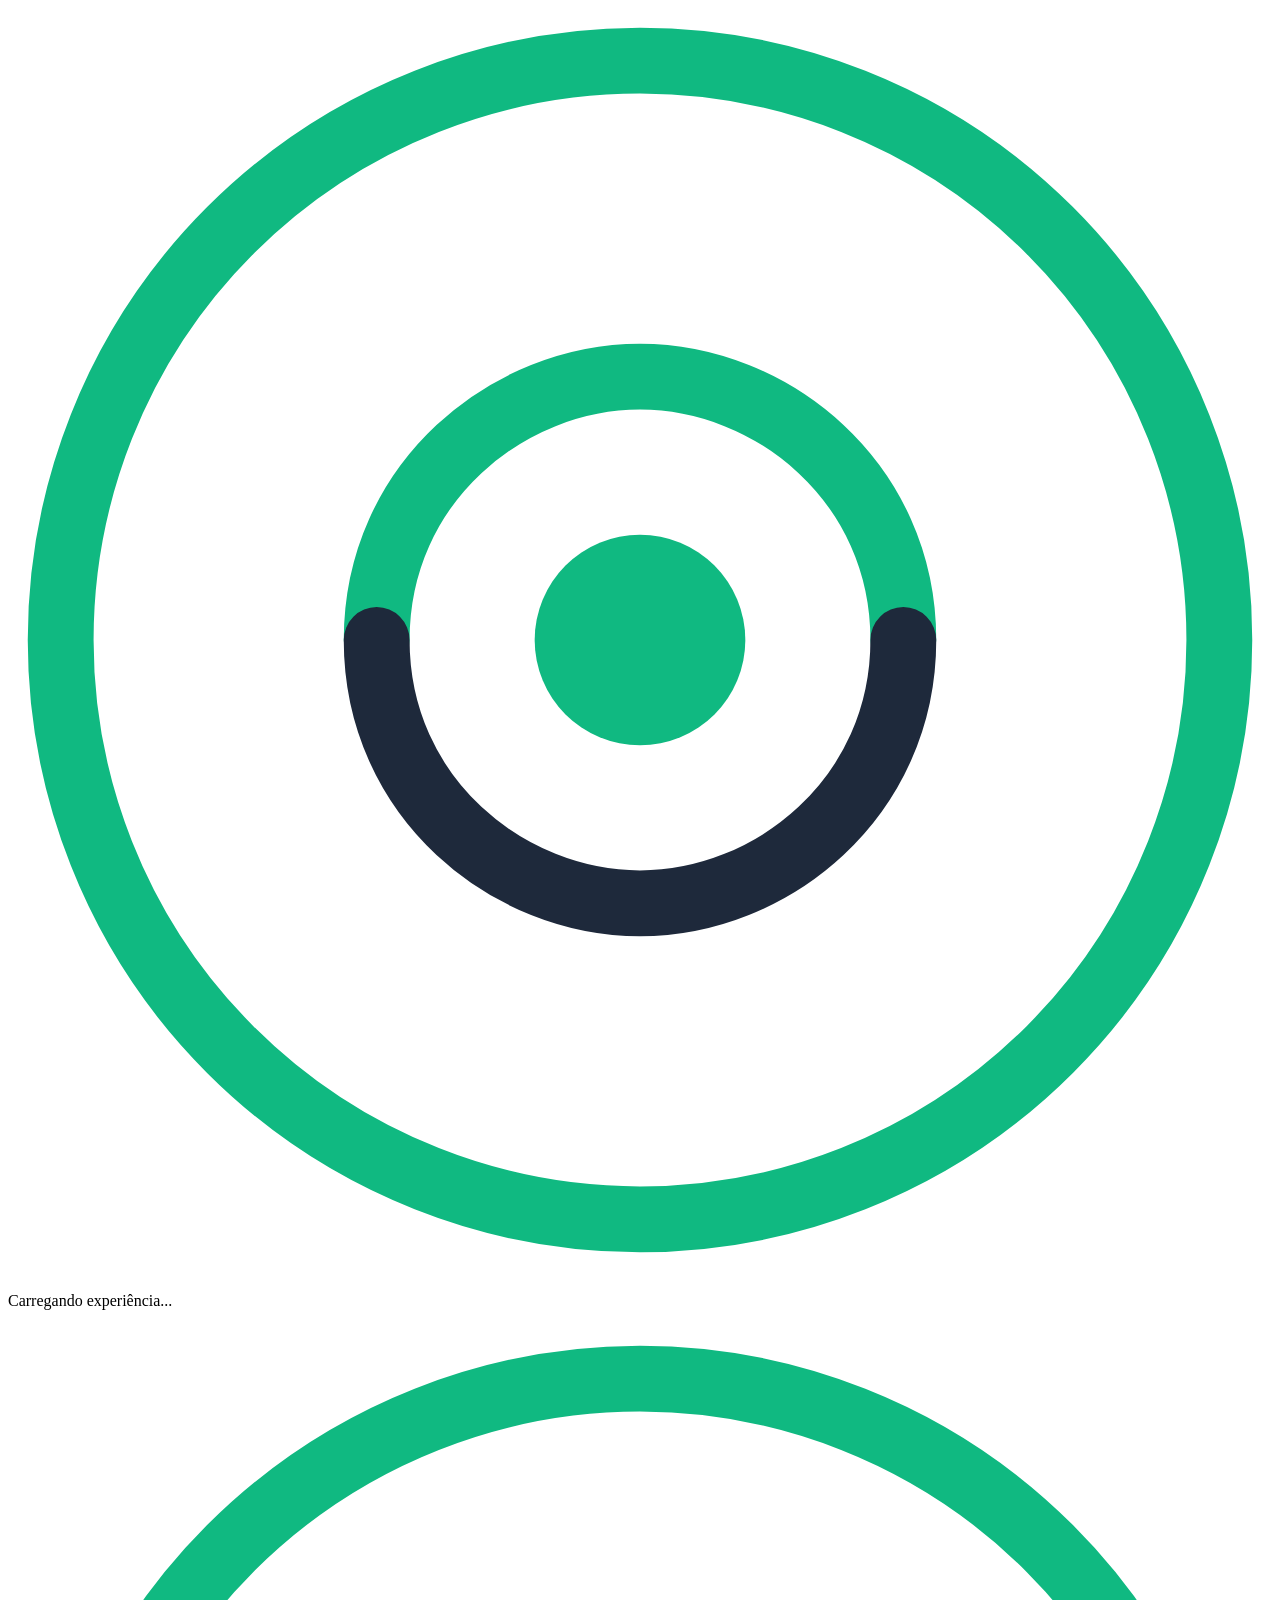
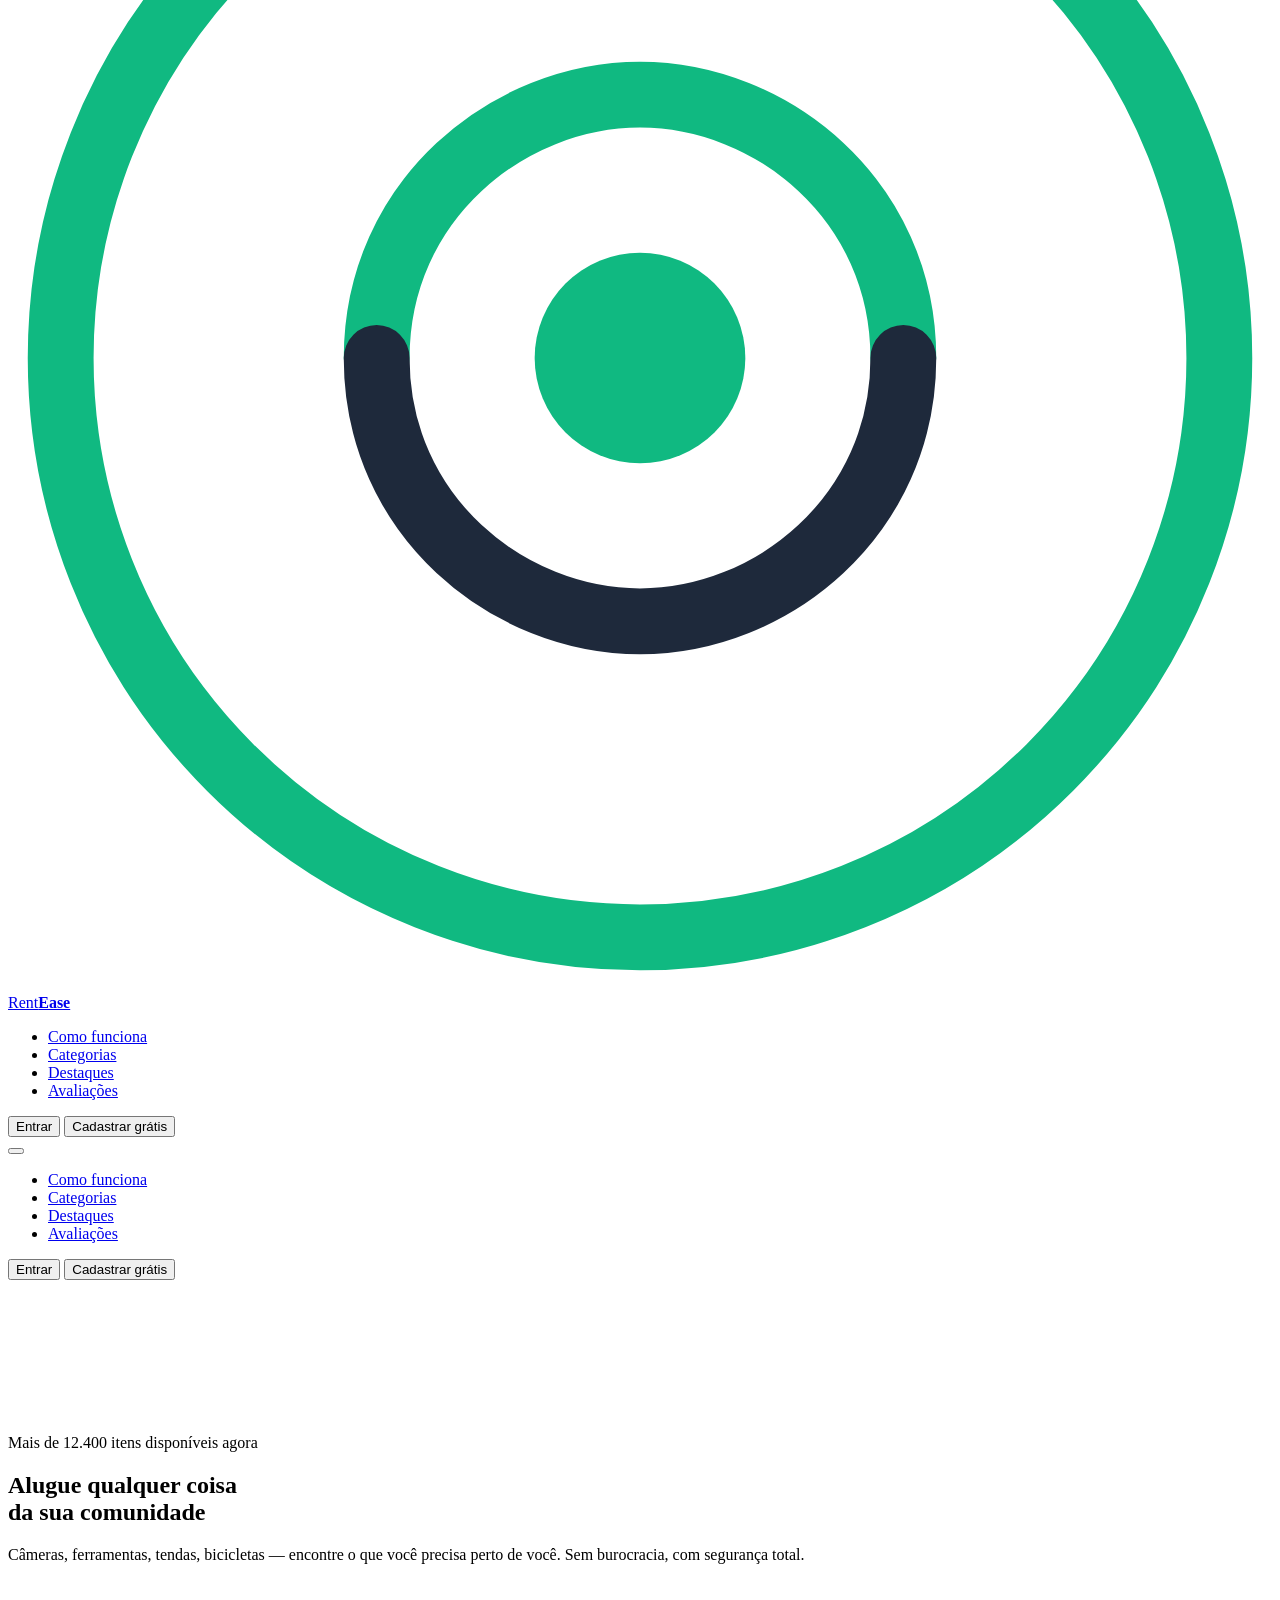
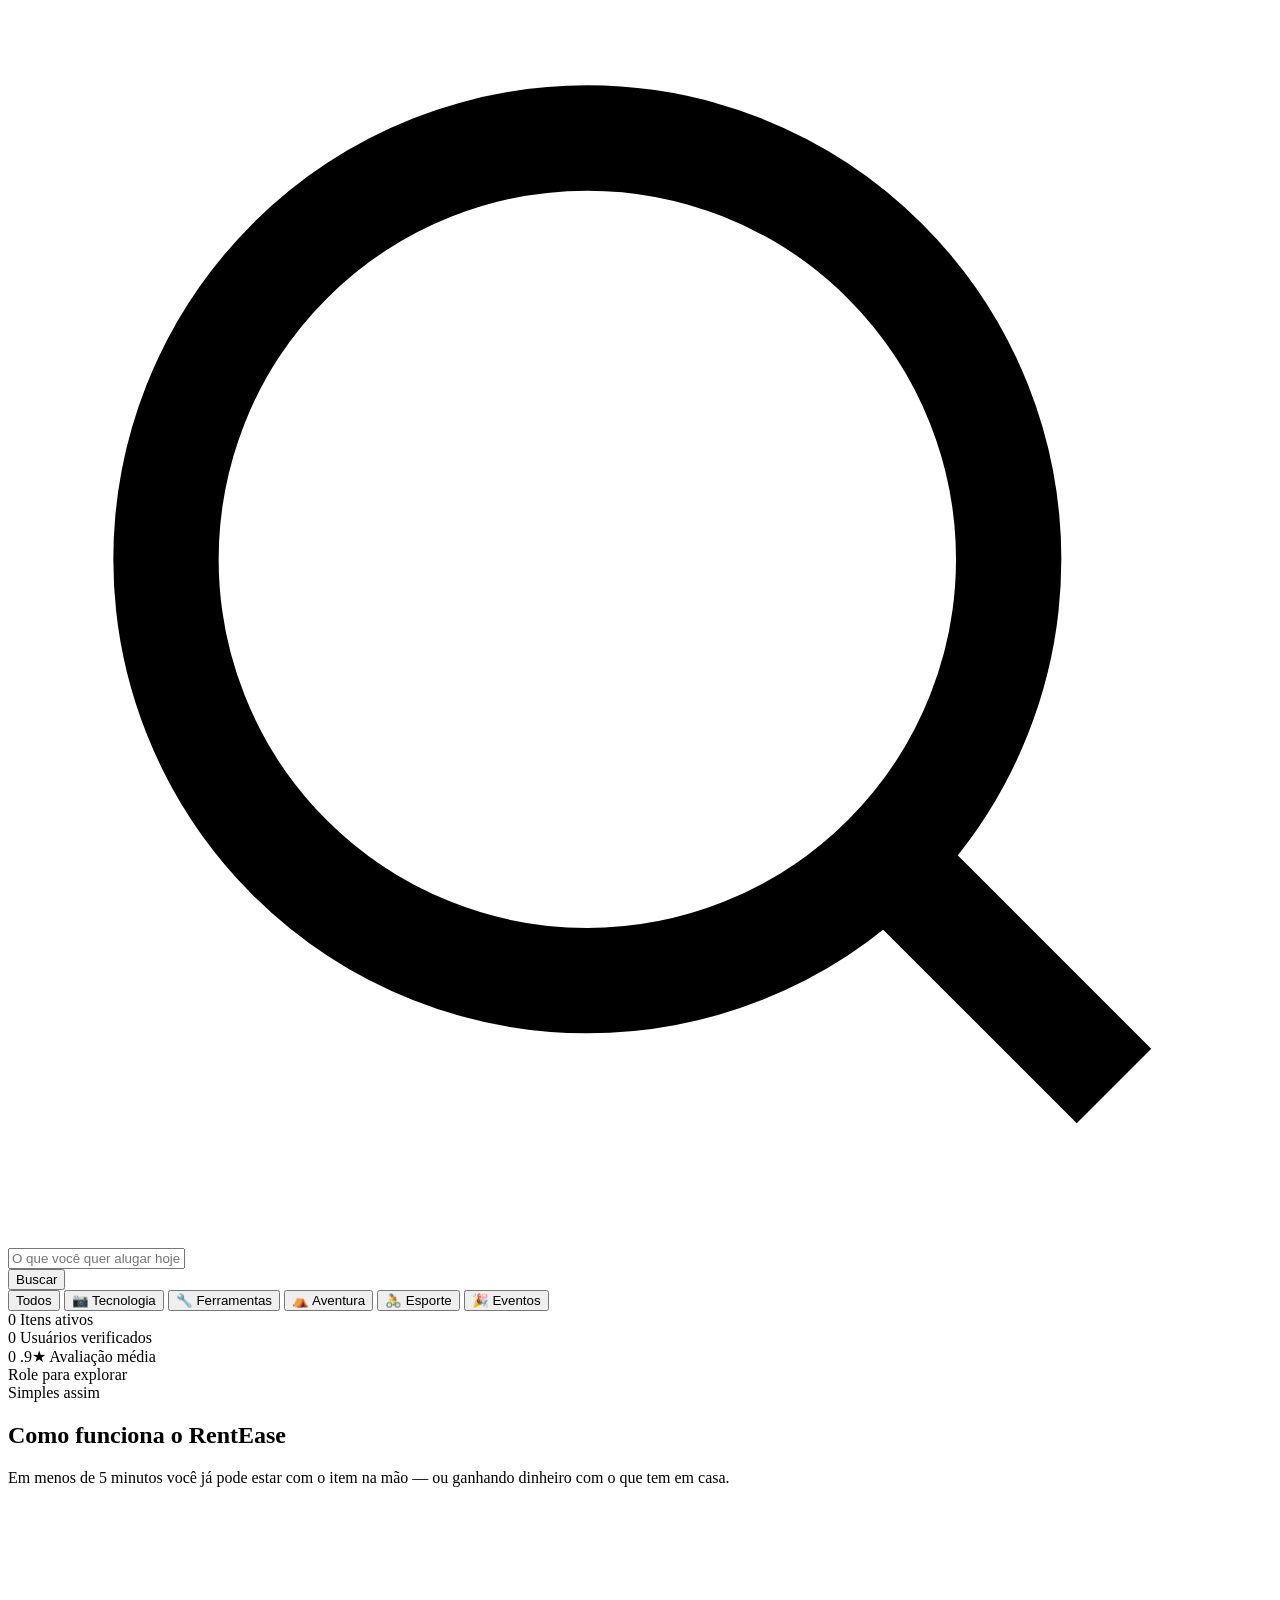
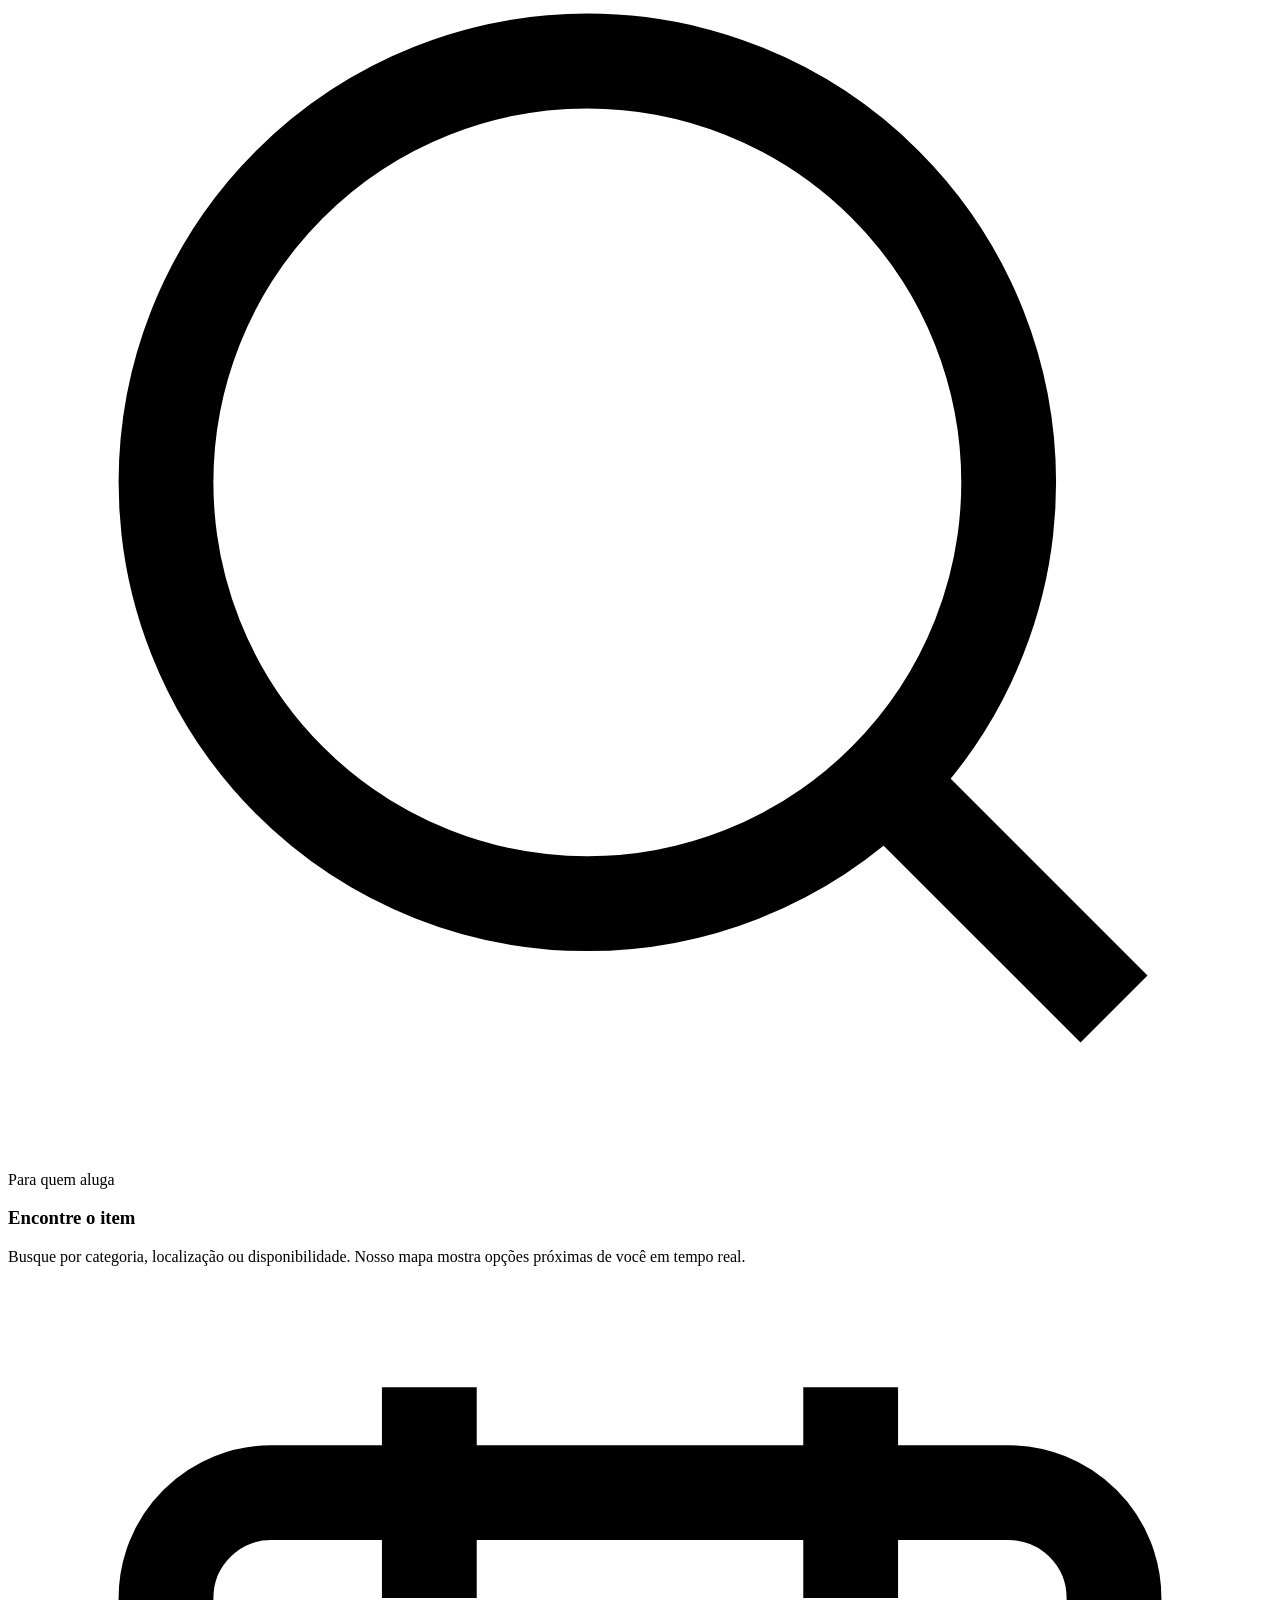
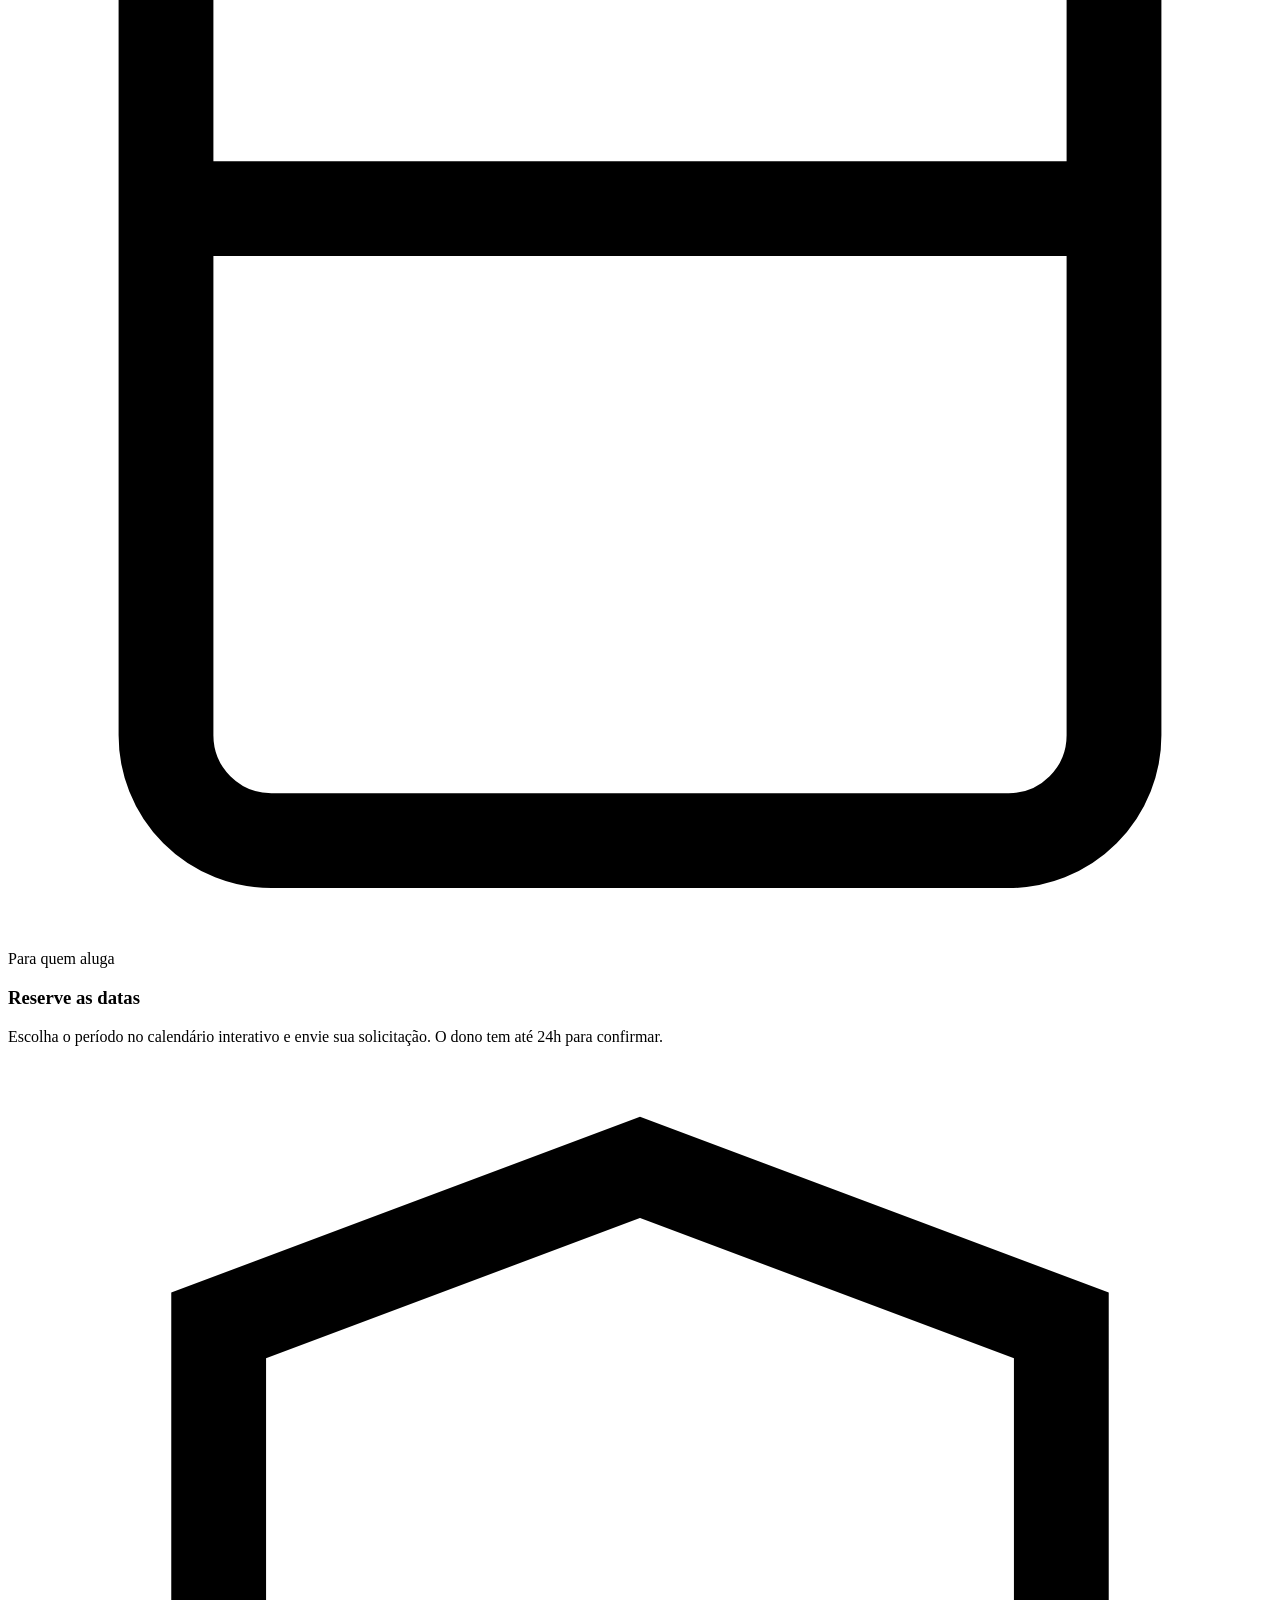
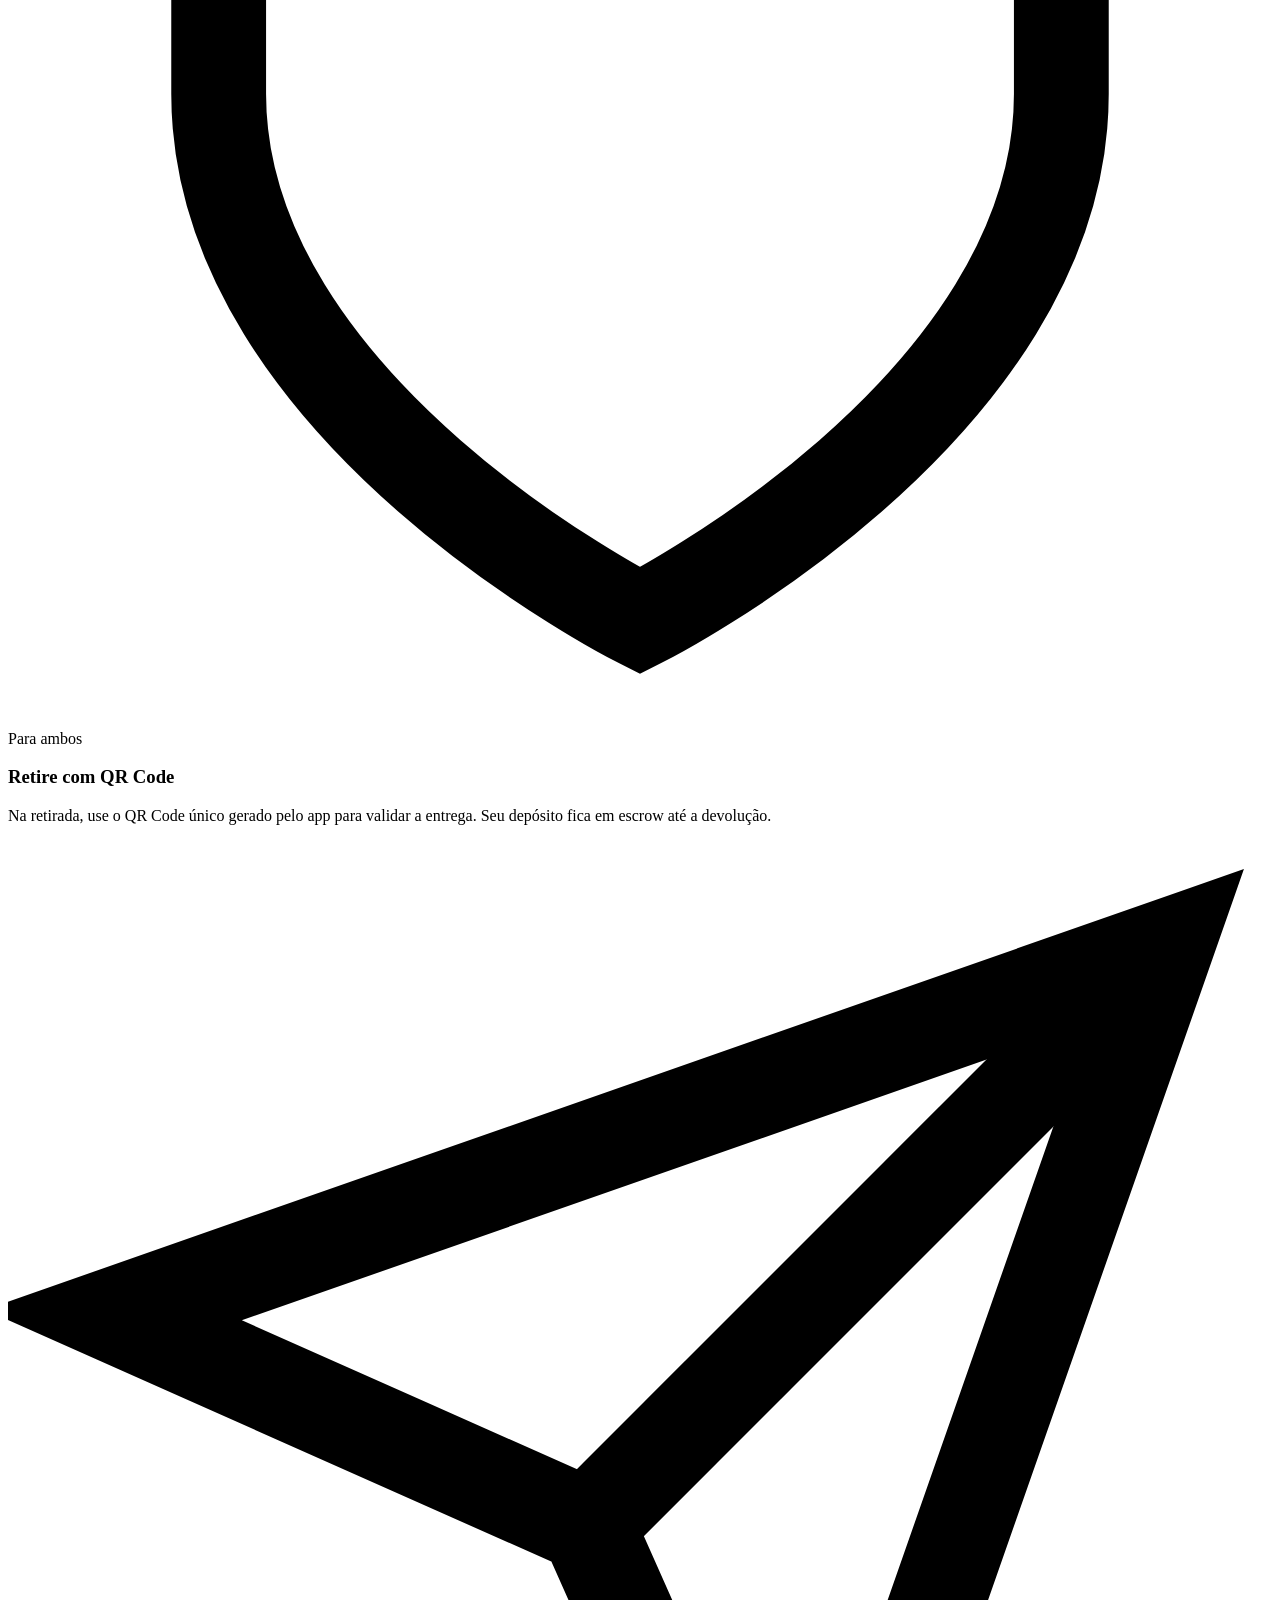
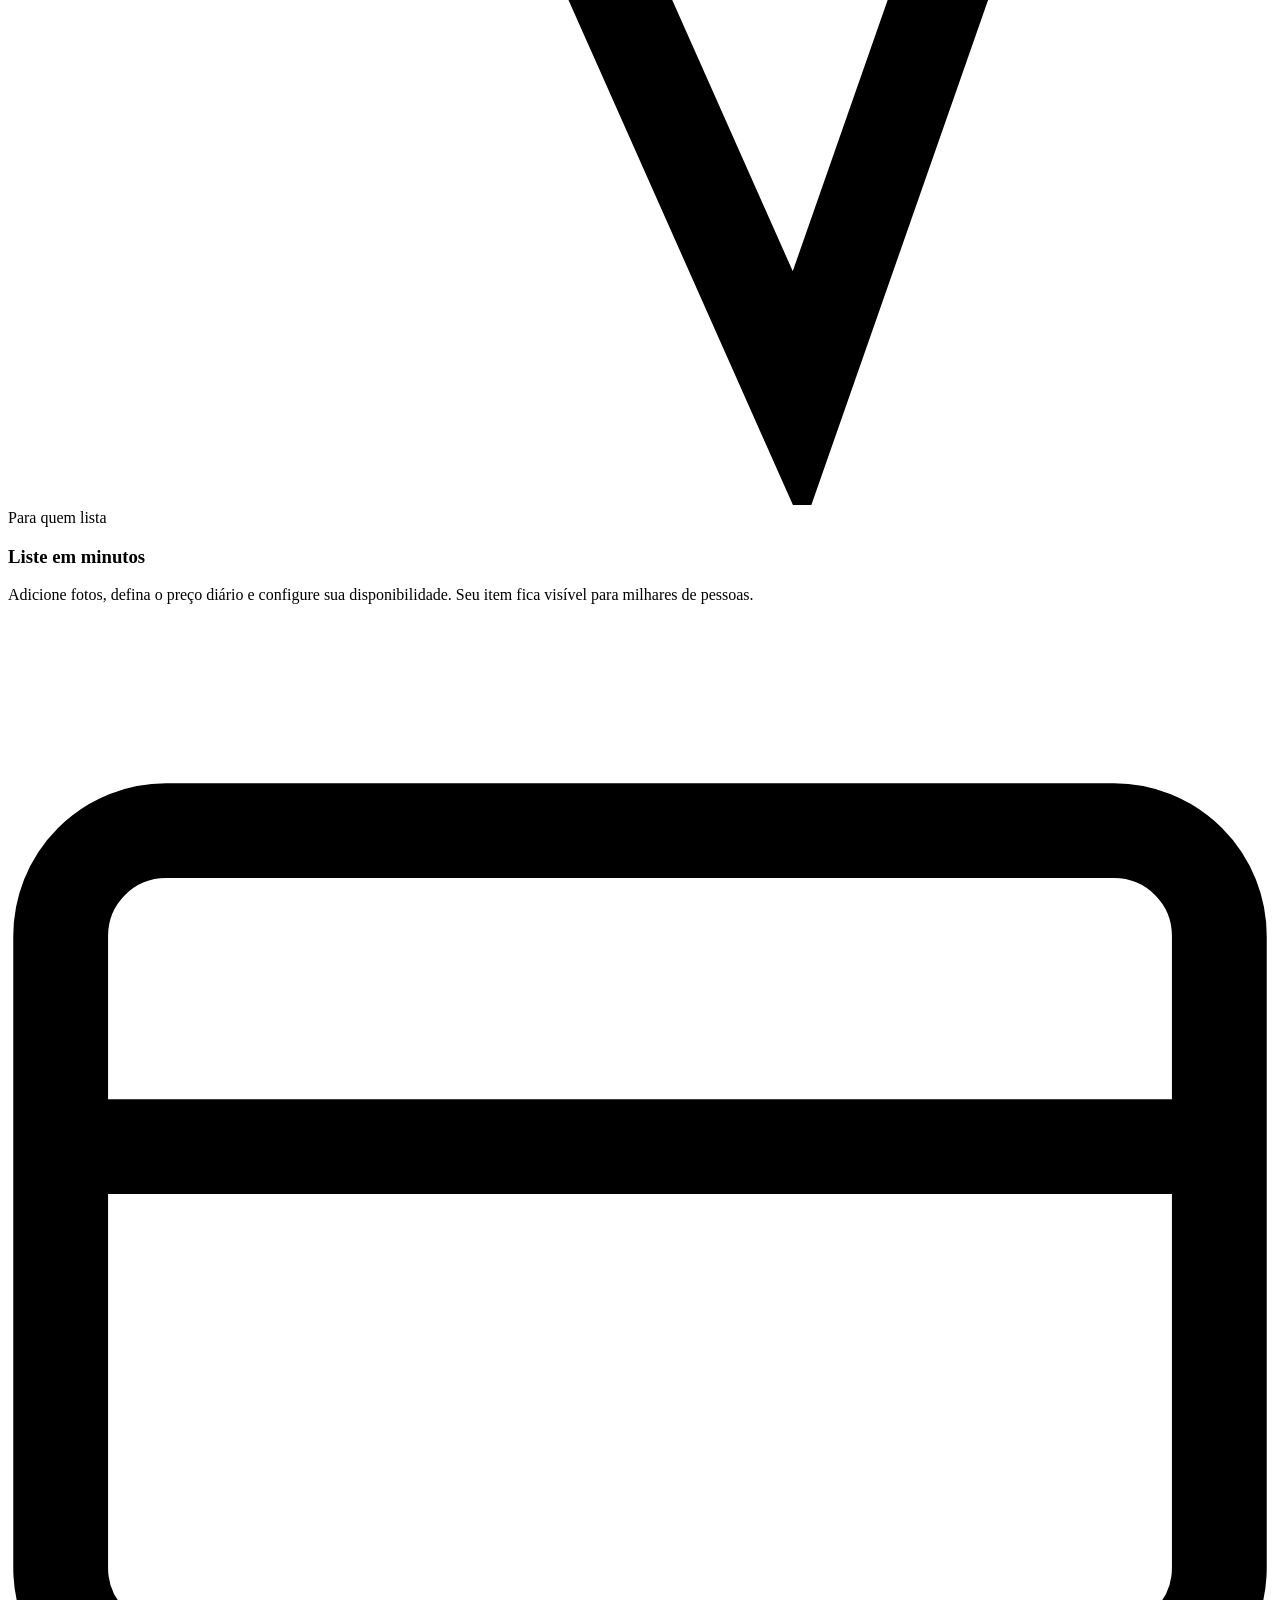
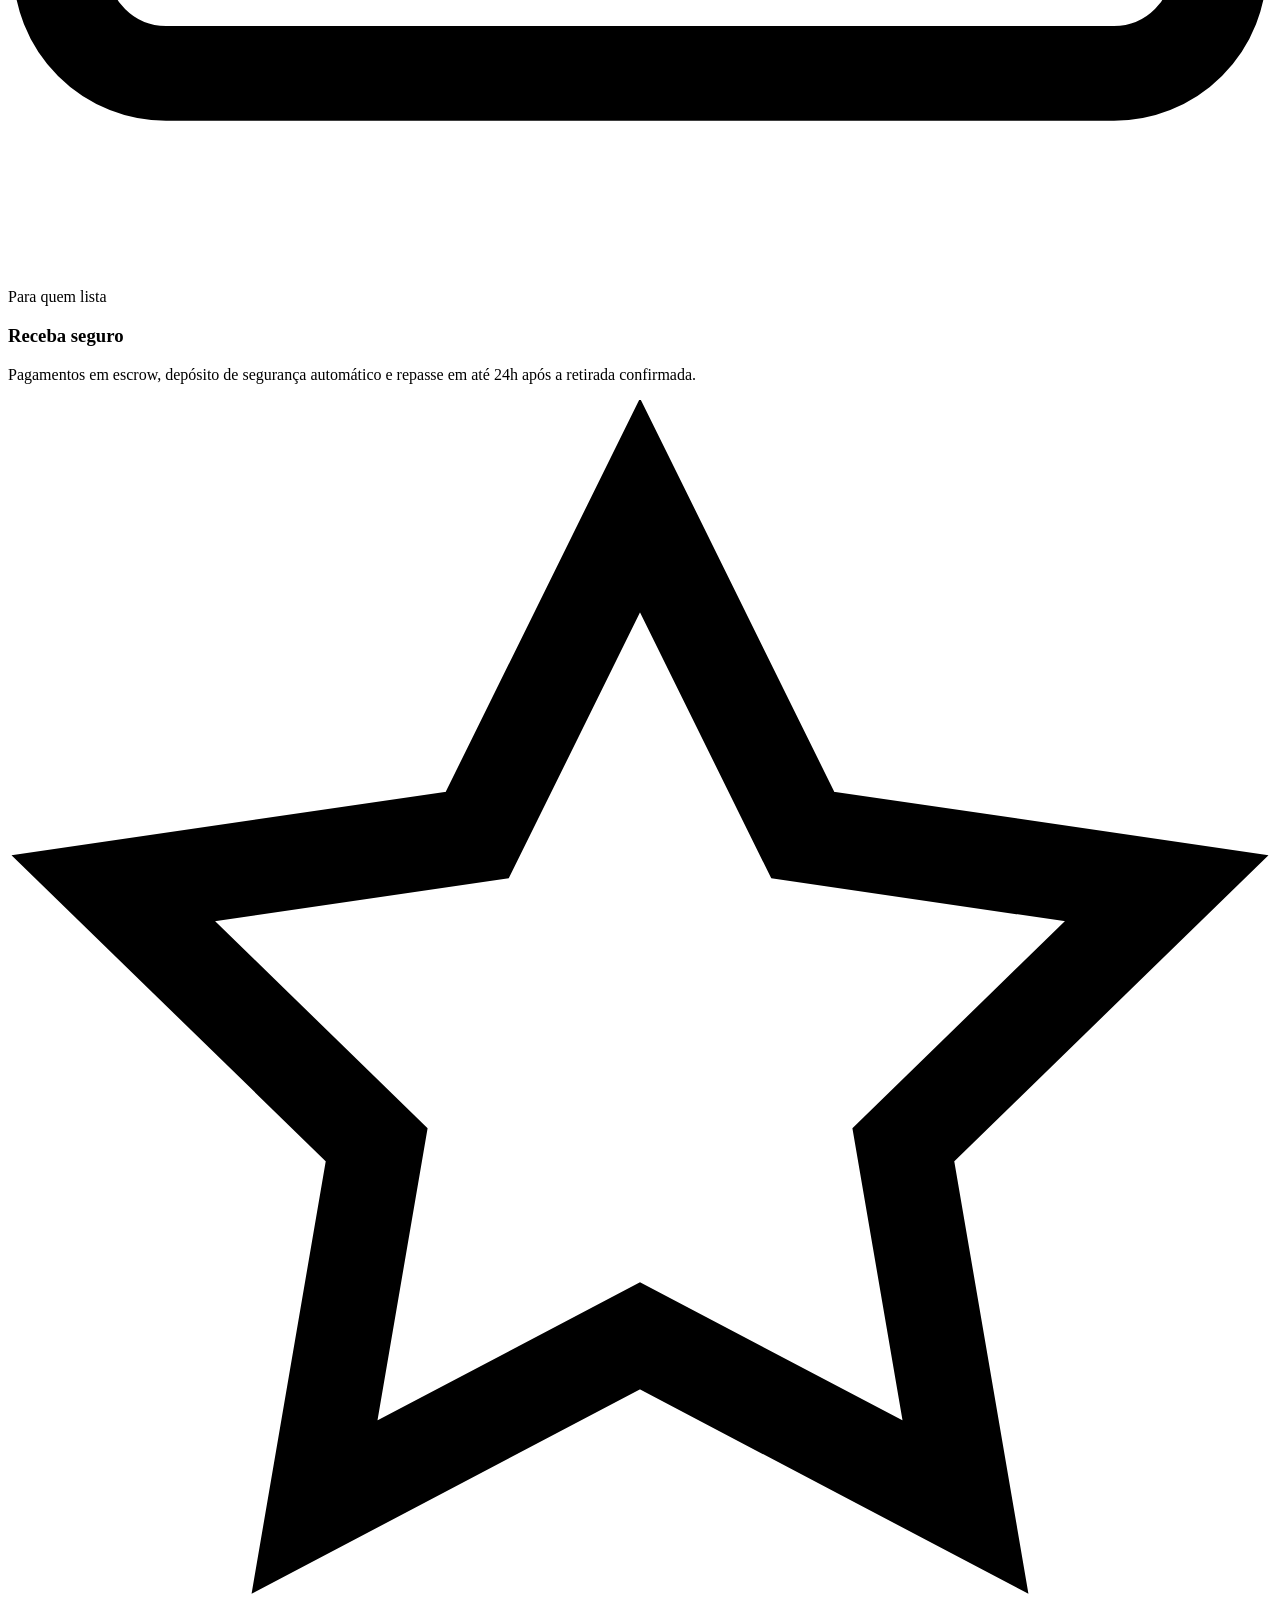
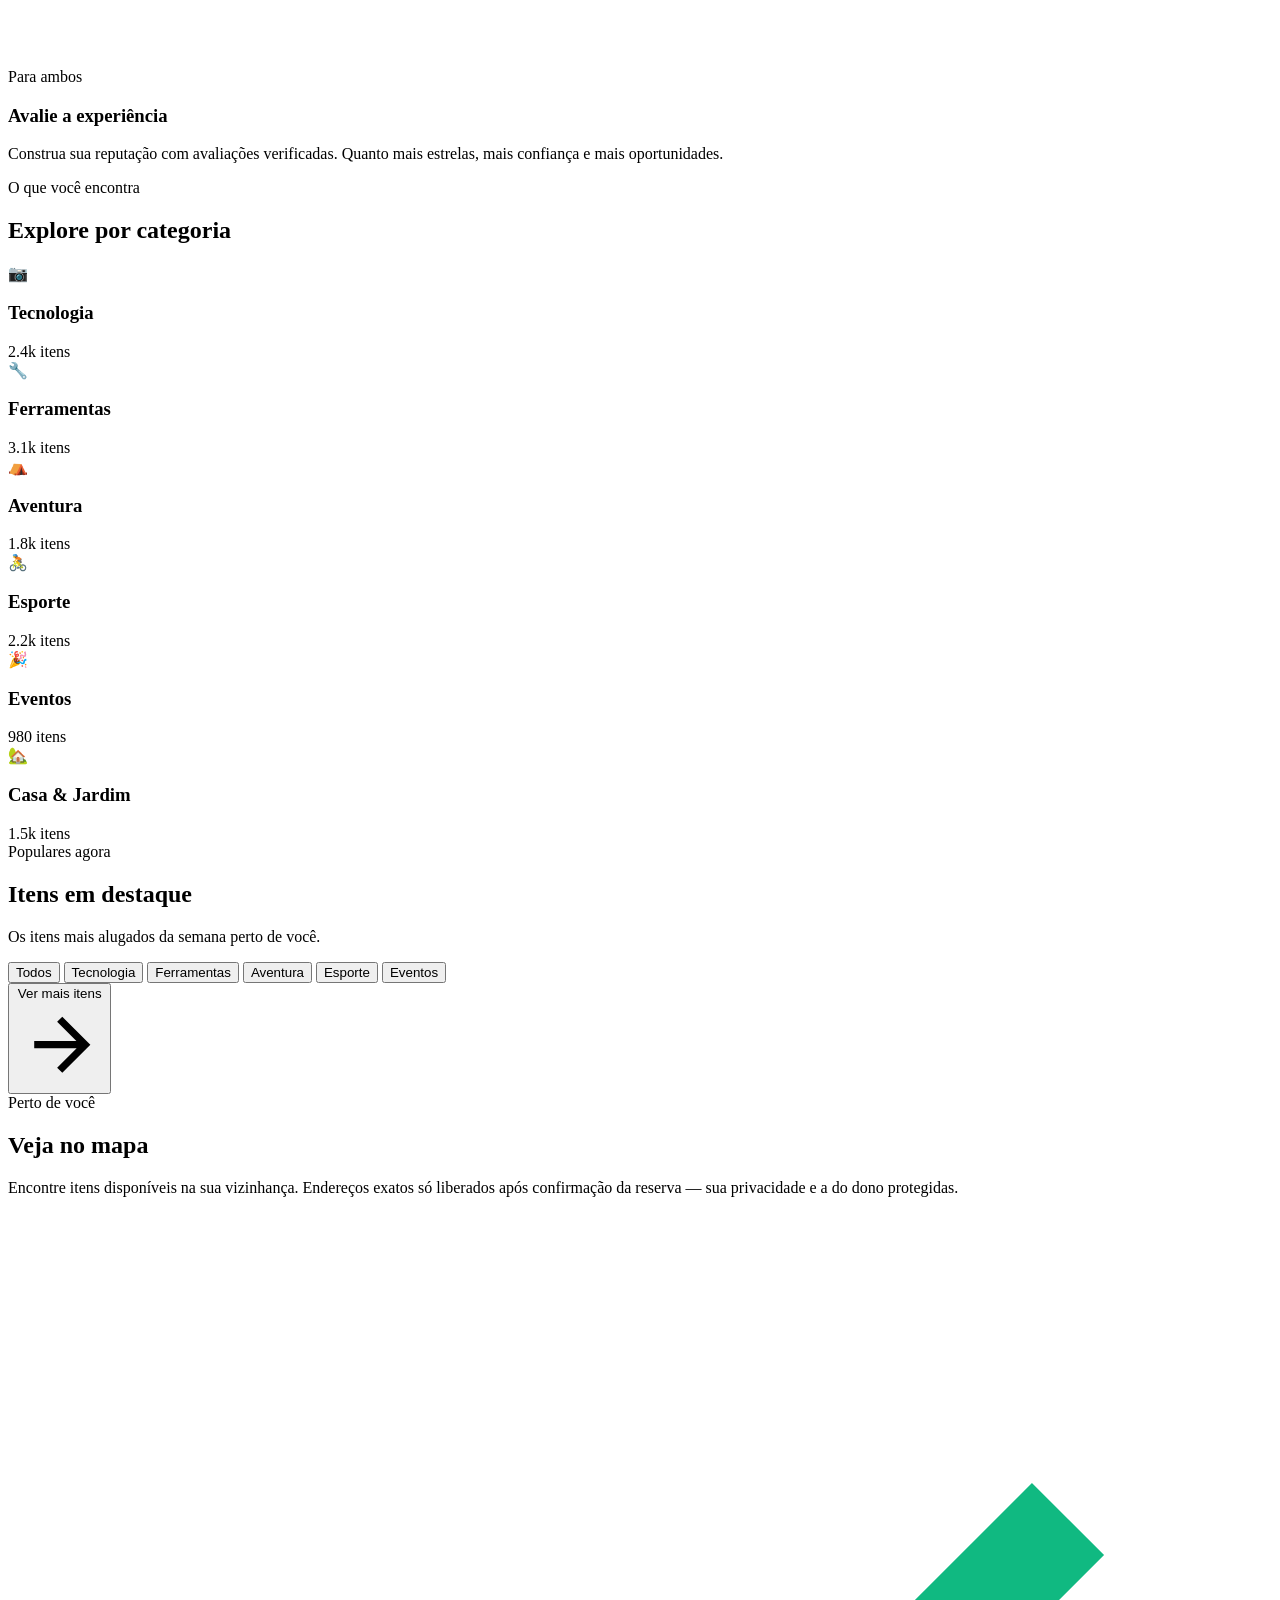
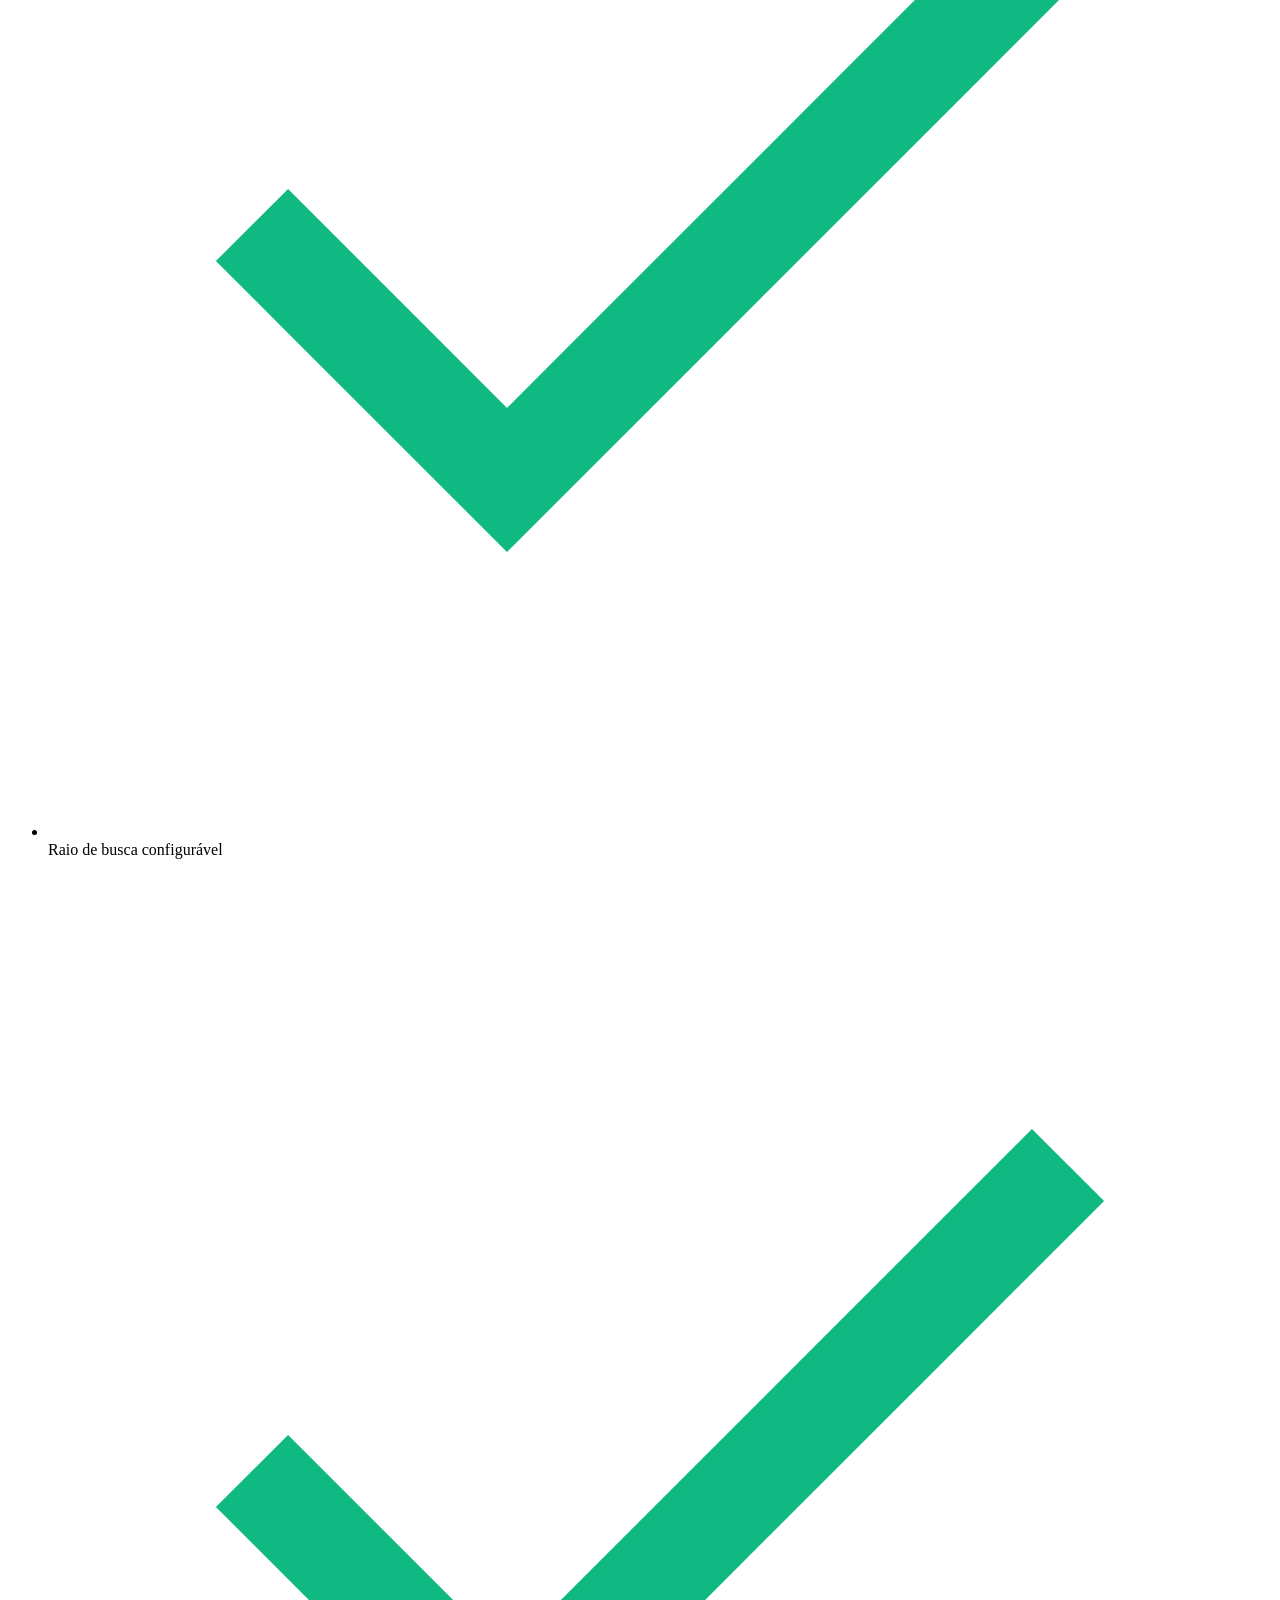
==== RentEase/index.html @ da110880 "Adição do projeto RentEase" ====
<!DOCTYPE html>
<html lang="pt-BR">
<head>
  <meta charset="UTF-8" />
  <meta name="viewport" content="width=device-width, initial-scale=1.0" />
  <title>RentEase — Alugue qualquer coisa, de qualquer pessoa</title>
  <meta name="description" content="A plataforma peer-to-peer para alugar e compartilhar itens da sua comunidade com segurança e confiança." />
  <link rel="preconnect" href="https://fonts.googleapis.com" />
  <link rel="preconnect" href="https://fonts.gstatic.com" crossorigin />
  <link href="https://fonts.googleapis.com/css2?family=Syne:wght@400;500;600;700;800&family=Inter:wght@300;400;500;600&display=swap" rel="stylesheet" />
  <link rel="stylesheet" href="css/style.css" />
</head>
<body>

  <!-- LOADER -->
  <div id="loader">
    <div class="loader-inner">
      <svg class="loader-logo" viewBox="0 0 48 48" fill="none" xmlns="http://www.w3.org/2000/svg">
        <circle cx="24" cy="24" r="22" stroke="#10B981" stroke-width="2.5"/>
        <path d="M14 24 C14 18 19 14 24 14 C29 14 34 18 34 24" stroke="#10B981" stroke-width="2.5" stroke-linecap="round"/>
        <path d="M34 24 C34 30 29 34 24 34 C19 34 14 30 14 24" stroke="#1E293B" stroke-width="2.5" stroke-linecap="round"/>
        <circle cx="24" cy="24" r="4" fill="#10B981"/>
      </svg>
      <div class="loader-bar"><div class="loader-progress"></div></div>
      <p class="loader-text">Carregando experiência...</p>
    </div>
  </div>

  <!-- NAVBAR -->
  <nav id="navbar">
    <div class="nav-container">
      <a href="#" class="nav-logo">
        <svg viewBox="0 0 48 48" fill="none" xmlns="http://www.w3.org/2000/svg" class="logo-icon">
          <circle cx="24" cy="24" r="22" stroke="#10B981" stroke-width="2.5"/>
          <path d="M14 24 C14 18 19 14 24 14 C29 14 34 18 34 24" stroke="#10B981" stroke-width="2.5" stroke-linecap="round"/>
          <path d="M34 24 C34 30 29 34 24 34 C19 34 14 30 14 24" stroke="#1E293B" stroke-width="2.5" stroke-linecap="round"/>
          <circle cx="24" cy="24" r="4" fill="#10B981"/>
        </svg>
        <span>Rent<strong>Ease</strong></span>
      </a>
      <ul class="nav-links">
        <li><a href="#how-it-works">Como funciona</a></li>
        <li><a href="#categories">Categorias</a></li>
        <li><a href="#featured">Destaques</a></li>
        <li><a href="#testimonials">Avaliações</a></li>
      </ul>
      <div class="nav-actions">
        <button class="btn-ghost" onclick="openModal('login')">Entrar</button>
        <button class="btn-primary" onclick="openModal('register')">Cadastrar grátis</button>
      </div>
      <button class="hamburger" id="hamburger" aria-label="Menu">
        <span></span><span></span><span></span>
      </button>
    </div>
    <div class="mobile-menu" id="mobileMenu">
      <ul>
        <li><a href="#how-it-works" onclick="closeMobileMenu()">Como funciona</a></li>
        <li><a href="#categories" onclick="closeMobileMenu()">Categorias</a></li>
        <li><a href="#featured" onclick="closeMobileMenu()">Destaques</a></li>
        <li><a href="#testimonials" onclick="closeMobileMenu()">Avaliações</a></li>
      </ul>
      <div class="mobile-actions">
        <button class="btn-ghost full" onclick="openModal('login');closeMobileMenu()">Entrar</button>
        <button class="btn-primary full" onclick="openModal('register');closeMobileMenu()">Cadastrar grátis</button>
      </div>
    </div>
  </nav>

  <!-- HERO -->
  <section id="hero">
    <canvas id="heroCanvas"></canvas>
    <div class="hero-content">
      <div class="hero-badge reveal-up">
        <span class="badge-dot"></span>
        Mais de 12.400 itens disponíveis agora
      </div>
      <h1 class="hero-title reveal-up">
        Alugue qualquer coisa<br/>
        <span class="gradient-text">da sua comunidade</span>
      </h1>
      <p class="hero-subtitle reveal-up">
        Câmeras, ferramentas, tendas, bicicletas — encontre o que você precisa perto de você. Sem burocracia, com segurança total.
      </p>
      <div class="hero-search reveal-up">
        <div class="search-box">
          <svg class="search-icon" viewBox="0 0 24 24" fill="none" stroke="currentColor" stroke-width="2"><circle cx="11" cy="11" r="8"/><path d="m21 21-4.35-4.35"/></svg>
          <input type="text" id="heroSearch" placeholder="O que você quer alugar hoje?" autocomplete="off" />
          <div class="search-suggestions" id="searchSuggestions"></div>
        </div>
        <button class="btn-search" onclick="handleSearch()">Buscar</button>
      </div>
      <div class="hero-filters reveal-up">
        <button class="filter-pill active" data-filter="all">Todos</button>
        <button class="filter-pill" data-filter="tech">📷 Tecnologia</button>
        <button class="filter-pill" data-filter="tools">🔧 Ferramentas</button>
        <button class="filter-pill" data-filter="outdoor">⛺ Aventura</button>
        <button class="filter-pill" data-filter="sports">🚴 Esporte</button>
        <button class="filter-pill" data-filter="events">🎉 Eventos</button>
      </div>
    </div>
    <div class="hero-stats reveal-up">
      <div class="stat-item">
        <span class="stat-number" data-target="12400">0</span>
        <span class="stat-label">Itens ativos</span>
      </div>
      <div class="stat-divider"></div>
      <div class="stat-item">
        <span class="stat-number" data-target="8200">0</span>
        <span class="stat-label">Usuários verificados</span>
      </div>
      <div class="stat-divider"></div>
      <div class="stat-item">
        <span class="stat-number" data-target="4">0</span>
        <span class="stat-suffix">.9★</span>
        <span class="stat-label">Avaliação média</span>
      </div>
    </div>
    <div class="scroll-indicator">
      <div class="scroll-mouse">
        <div class="scroll-wheel"></div>
      </div>
      <span>Role para explorar</span>
    </div>
  </section>

  <!-- HOW IT WORKS -->
  <section id="how-it-works">
    <div class="container">
      <div class="section-header reveal-up">
        <span class="section-eyebrow">Simples assim</span>
        <h2 class="section-title">Como funciona o RentEase</h2>
        <p class="section-desc">Em menos de 5 minutos você já pode estar com o item na mão — ou ganhando dinheiro com o que tem em casa.</p>
      </div>
      <div class="steps-grid">
        <div class="step-card reveal-left">
          <div class="step-icon-wrap" style="--c: #10B981">
            <svg viewBox="0 0 24 24" fill="none" stroke="currentColor" stroke-width="1.8"><circle cx="11" cy="11" r="8"/><path d="m21 21-4.35-4.35"/></svg>
          </div>
          <div class="step-content">
            <span class="step-tag">Para quem aluga</span>
            <h3>Encontre o item</h3>
            <p>Busque por categoria, localização ou disponibilidade. Nosso mapa mostra opções próximas de você em tempo real.</p>
          </div>
        </div>
        <div class="step-card reveal-up" style="--delay: 0.1s">
          <div class="step-icon-wrap" style="--c: #F59E0B">
            <svg viewBox="0 0 24 24" fill="none" stroke="currentColor" stroke-width="1.8"><rect x="3" y="4" width="18" height="18" rx="2" ry="2"/><line x1="16" y1="2" x2="16" y2="6"/><line x1="8" y1="2" x2="8" y2="6"/><line x1="3" y1="10" x2="21" y2="10"/></svg>
          </div>
          <div class="step-content">
            <span class="step-tag">Para quem aluga</span>
            <h3>Reserve as datas</h3>
            <p>Escolha o período no calendário interativo e envie sua solicitação. O dono tem até 24h para confirmar.</p>
          </div>
        </div>
        <div class="step-card reveal-right" style="--delay: 0.2s">
          <div class="step-icon-wrap" style="--c: #10B981">
            <svg viewBox="0 0 24 24" fill="none" stroke="currentColor" stroke-width="1.8"><path d="M12 22s8-4 8-10V5l-8-3-8 3v7c0 6 8 10 8 10z"/></svg>
          </div>
          <div class="step-content">
            <span class="step-tag">Para ambos</span>
            <h3>Retire com QR Code</h3>
            <p>Na retirada, use o QR Code único gerado pelo app para validar a entrega. Seu depósito fica em escrow até a devolução.</p>
          </div>
        </div>
        <div class="step-card reveal-left" style="--delay: 0.1s">
          <div class="step-icon-wrap" style="--c: #3B82F6">
            <svg viewBox="0 0 24 24" fill="none" stroke="currentColor" stroke-width="1.8"><line x1="22" y1="2" x2="11" y2="13"/><polygon points="22 2 15 22 11 13 2 9 22 2"/></svg>
          </div>
          <div class="step-content">
            <span class="step-tag">Para quem lista</span>
            <h3>Liste em minutos</h3>
            <p>Adicione fotos, defina o preço diário e configure sua disponibilidade. Seu item fica visível para milhares de pessoas.</p>
          </div>
        </div>
        <div class="step-card reveal-up" style="--delay: 0.2s">
          <div class="step-icon-wrap" style="--c: #10B981">
            <svg viewBox="0 0 24 24" fill="none" stroke="currentColor" stroke-width="1.8"><rect x="1" y="4" width="22" height="16" rx="2" ry="2"/><line x1="1" y1="10" x2="23" y2="10"/></svg>
          </div>
          <div class="step-content">
            <span class="step-tag">Para quem lista</span>
            <h3>Receba seguro</h3>
            <p>Pagamentos em escrow, depósito de segurança automático e repasse em até 24h após a retirada confirmada.</p>
          </div>
        </div>
        <div class="step-card reveal-right" style="--delay: 0.3s">
          <div class="step-icon-wrap" style="--c: #F59E0B">
            <svg viewBox="0 0 24 24" fill="none" stroke="currentColor" stroke-width="1.8"><polygon points="12 2 15.09 8.26 22 9.27 17 14.14 18.18 21.02 12 17.77 5.82 21.02 7 14.14 2 9.27 8.91 8.26 12 2"/></svg>
          </div>
          <div class="step-content">
            <span class="step-tag">Para ambos</span>
            <h3>Avalie a experiência</h3>
            <p>Construa sua reputação com avaliações verificadas. Quanto mais estrelas, mais confiança e mais oportunidades.</p>
          </div>
        </div>
      </div>
    </div>
  </section>

  <!-- CATEGORIES -->
  <section id="categories">
    <div class="container">
      <div class="section-header reveal-up">
        <span class="section-eyebrow">O que você encontra</span>
        <h2 class="section-title">Explore por categoria</h2>
      </div>
      <div class="categories-grid">
        <div class="cat-card reveal-up" data-filter="tech" onclick="filterItems('tech')">
          <div class="cat-bg" style="--bg: linear-gradient(135deg, #667eea 0%, #764ba2 100%)"></div>
          <div class="cat-icon">📷</div>
          <h3>Tecnologia</h3>
          <span class="cat-count">2.4k itens</span>
        </div>
        <div class="cat-card reveal-up" data-filter="tools" onclick="filterItems('tools')" style="--delay:0.05s">
          <div class="cat-bg" style="--bg: linear-gradient(135deg, #f093fb 0%, #f5576c 100%)"></div>
          <div class="cat-icon">🔧</div>
          <h3>Ferramentas</h3>
          <span class="cat-count">3.1k itens</span>
        </div>
        <div class="cat-card reveal-up" data-filter="outdoor" onclick="filterItems('outdoor')" style="--delay:0.1s">
          <div class="cat-bg" style="--bg: linear-gradient(135deg, #4facfe 0%, #00f2fe 100%)"></div>
          <div class="cat-icon">⛺</div>
          <h3>Aventura</h3>
          <span class="cat-count">1.8k itens</span>
        </div>
        <div class="cat-card reveal-up" data-filter="sports" onclick="filterItems('sports')" style="--delay:0.15s">
          <div class="cat-bg" style="--bg: linear-gradient(135deg, #43e97b 0%, #38f9d7 100%)"></div>
          <div class="cat-icon">🚴</div>
          <h3>Esporte</h3>
          <span class="cat-count">2.2k itens</span>
        </div>
        <div class="cat-card reveal-up" data-filter="events" onclick="filterItems('events')" style="--delay:0.2s">
          <div class="cat-bg" style="--bg: linear-gradient(135deg, #fa709a 0%, #fee140 100%)"></div>
          <div class="cat-icon">🎉</div>
          <h3>Eventos</h3>
          <span class="cat-count">980 itens</span>
        </div>
        <div class="cat-card reveal-up" onclick="filterItems('all')" style="--delay:0.25s">
          <div class="cat-bg" style="--bg: linear-gradient(135deg, #a18cd1 0%, #fbc2eb 100%)"></div>
          <div class="cat-icon">🏡</div>
          <h3>Casa & Jardim</h3>
          <span class="cat-count">1.5k itens</span>
        </div>
      </div>
    </div>
  </section>

  <!-- FEATURED ITEMS -->
  <section id="featured">
    <div class="container">
      <div class="section-header reveal-up">
        <span class="section-eyebrow">Populares agora</span>
        <h2 class="section-title">Itens em destaque</h2>
        <p class="section-desc">Os itens mais alugados da semana perto de você.</p>
      </div>
      <div class="filter-tabs reveal-up">
        <button class="tab-btn active" data-tab="all">Todos</button>
        <button class="tab-btn" data-tab="tech">Tecnologia</button>
        <button class="tab-btn" data-tab="tools">Ferramentas</button>
        <button class="tab-btn" data-tab="outdoor">Aventura</button>
        <button class="tab-btn" data-tab="sports">Esporte</button>
        <button class="tab-btn" data-tab="events">Eventos</button>
      </div>
      <div class="items-grid" id="itemsGrid">
        <!-- JS populated -->
      </div>
      <div class="load-more-wrap reveal-up">
        <button class="btn-outline" onclick="loadMore()">
          Ver mais itens
          <svg viewBox="0 0 24 24" fill="none" stroke="currentColor" stroke-width="2" class="btn-icon"><path d="M5 12h14M12 5l7 7-7 7"/></svg>
        </button>
      </div>
    </div>
  </section>

  <!-- MAP SECTION -->
  <section id="map-section">
    <div class="container">
      <div class="map-layout">
        <div class="map-content reveal-left">
          <span class="section-eyebrow">Perto de você</span>
          <h2 class="section-title">Veja no mapa</h2>
          <p>Encontre itens disponíveis na sua vizinhança. Endereços exatos só liberados após confirmação da reserva — sua privacidade e a do dono protegidas.</p>
          <ul class="map-features">
            <li>
              <svg viewBox="0 0 24 24" fill="none" stroke="#10B981" stroke-width="2"><polyline points="20 6 9 17 4 12"/></svg>
              Raio de busca configurável
            </li>
            <li>
              <svg viewBox="0 0 24 24" fill="none" stroke="#10B981" stroke-width="2"><polyline points="20 6 9 17 4 12"/></svg>
              Filtros por preço e disponibilidade
            </li>
            <li>
              <svg viewBox="0 0 24 24" fill="none" stroke="#10B981" stroke-width="2"><polyline points="20 6 9 17 4 12"/></svg>
              Localização aproximada até a reserva
            </li>
          </ul>
          <button class="btn-primary" onclick="openModal('register')">Explorar mapa completo</button>
        </div>
        <div class="map-visual reveal-right">
          <div class="fake-map" id="fakeMap">
            <div class="map-overlay-ui">
              <div class="map-pin pin1" data-price="R$45/dia">
                <span>📷</span>
              </div>
              <div class="map-pin pin2" data-price="R$30/dia">
                <span>🚴</span>
              </div>
              <div class="map-pin pin3" data-price="R$80/dia">
                <span>⛺</span>
              </div>
              <div class="map-pin pin4" data-price="R$25/dia">
                <span>🔧</span>
              </div>
              <div class="map-pin pin5 active" data-price="R$120/dia">
                <span>🎥</span>
              </div>
              <div class="map-radius-circle"></div>
            </div>
          </div>
        </div>
      </div>
    </div>
  </section>

  <!-- TRUST SECTION -->
  <section id="trust">
    <div class="container">
      <div class="section-header reveal-up">
        <span class="section-eyebrow">Segurança em primeiro lugar</span>
        <h2 class="section-title">Você está protegido</h2>
      </div>
      <div class="trust-grid">
        <div class="trust-card reveal-up">
          <div class="trust-icon" style="--tc: #10B981">
            <svg viewBox="0 0 24 24" fill="none" stroke="currentColor" stroke-width="1.8"><path d="M12 22s8-4 8-10V5l-8-3-8 3v7c0 6 8 10 8 10z"/></svg>
          </div>
          <h3>Verificação de identidade</h3>
          <p>Todo usuário de itens de alto valor passa por verificação com documento + selfie antes de alugar ou listar.</p>
        </div>
        <div class="trust-card reveal-up" style="--delay:0.1s">
          <div class="trust-icon" style="--tc: #3B82F6">
            <svg viewBox="0 0 24 24" fill="none" stroke="currentColor" stroke-width="1.8"><rect x="1" y="4" width="22" height="16" rx="2" ry="2"/><line x1="1" y1="10" x2="23" y2="10"/></svg>
          </div>
          <h3>Pagamento em escrow</h3>
          <p>Seu dinheiro fica protegido até a entrega ser confirmada. Nenhum repasse ocorre antes da validação pelo QR Code.</p>
        </div>
        <div class="trust-card reveal-up" style="--delay:0.2s">
          <div class="trust-icon" style="--tc: #F59E0B">
            <svg viewBox="0 0 24 24" fill="none" stroke="currentColor" stroke-width="1.8"><circle cx="12" cy="12" r="10"/><path d="M12 8v4l3 3"/></svg>
          </div>
          <h3>Depósito de segurança</h3>
          <p>Itens de alto valor exigem um depósito reembolsável automático. Em caso de dano, abrimos um portal de disputa com evidências.</p>
        </div>
        <div class="trust-card reveal-up" style="--delay:0.3s">
          <div class="trust-icon" style="--tc: #8B5CF6">
            <svg viewBox="0 0 24 24" fill="none" stroke="currentColor" stroke-width="1.8"><path d="M21 15a2 2 0 0 1-2 2H7l-4 4V5a2 2 0 0 1 2-2h14a2 2 0 0 1 2 2z"/></svg>
          </div>
          <h3>Chat integrado e seguro</h3>
          <p>Toda comunicação acontece dentro da plataforma. Sem trocar contato pessoal antes de precisar.</p>
        </div>
      </div>
    </div>
  </section>

  <!-- TESTIMONIALS -->
  <section id="testimonials">
    <div class="container">
      <div class="section-header reveal-up">
        <span class="section-eyebrow">O que dizem por aí</span>
        <h2 class="section-title">Histórias reais da comunidade</h2>
      </div>
      <div class="testimonials-track-wrap">
        <div class="testimonials-track" id="testimonialsTrack">
          <div class="testimonial-card">
            <div class="t-stars">★★★★★</div>
            <p>"Precisava de uma câmera mirrorless por um fim de semana e economizei R$3.000. O processo foi perfeito, o dono super atencioso e o QR Code na entrega deu uma segurança enorme."</p>
            <div class="t-user">
              <div class="t-avatar" style="--av: #10B981">RM</div>
              <div>
                <strong>Renata Moura</strong>
                <span>São Paulo, SP · 12 aluguéis</span>
              </div>
              <div class="t-badge">✓ Verificado</div>
            </div>
          </div>
          <div class="testimonial-card">
            <div class="t-stars">★★★★★</div>
            <p>"Listo minha furadeira e minha impressora 3D há 4 meses. Já recuperei o custo de compra das duas. O sistema de pagamento é impecável, cai direto na conta sem dor de cabeça."</p>
            <div class="t-user">
              <div class="t-avatar" style="--av: #3B82F6">CS</div>
              <div>
                <strong>Carlos Souza</strong>
                <span>Curitiba, PR · 28 itens listados</span>
              </div>
              <div class="t-badge">✓ Top Anfitrião</div>
            </div>
          </div>
          <div class="testimonial-card">
            <div class="t-stars">★★★★★</div>
            <p>"Organizei um churrasco para 80 pessoas e aluguei churrasqueira, tendas e mesas tudo pelo RentEase. Gastei 15% do que custaria comprar. Nunca mais compro item de uso esporádico."</p>
            <div class="t-user">
              <div class="t-avatar" style="--av: #F59E0B">AL</div>
              <div>
                <strong>Ana Lima</strong>
                <span>Belo Horizonte, MG · 7 aluguéis</span>
              </div>
              <div class="t-badge">✓ Verificado</div>
            </div>
          </div>
          <div class="testimonial-card">
            <div class="t-stars">★★★★☆</div>
            <p>"O mapa de itens próximos é sensacional. Encontrei uma bike de montanha a 800m de casa para um passeio de domingo. Preço justo, dono gente boa, e a plataforma super segura."</p>
            <div class="t-user">
              <div class="t-avatar" style="--av: #8B5CF6">JF</div>
              <div>
                <strong>João Ferreira</strong>
                <span>Porto Alegre, RS · 5 aluguéis</span>
              </div>
              <div class="t-badge">✓ Verificado</div>
            </div>
          </div>
          <div class="testimonial-card">
            <div class="t-stars">★★★★★</div>
            <p>"Tive um pequeno problema com um item devolvido com risco. Abri a disputa com fotos, e em 48h o RentEase resolveu tudo profissionalmente. Me devolveu o depósito na hora."</p>
            <div class="t-user">
              <div class="t-avatar" style="--av: #EC4899">PM</div>
              <div>
                <strong>Patricia Melo</strong>
                <span>Rio de Janeiro, RJ · 19 itens listados</span>
              </div>
              <div class="t-badge">✓ Top Anfitriã</div>
            </div>
          </div>
        </div>
        <button class="track-btn prev" id="trackPrev" aria-label="Anterior">&#8592;</button>
        <button class="track-btn next" id="trackNext" aria-label="Próximo">&#8594;</button>
      </div>
      <div class="track-dots" id="trackDots"></div>
    </div>
  </section>

  <!-- CTA SECTION -->
  <section id="cta-section">
    <div class="cta-bg-shapes">
      <div class="cta-shape s1"></div>
      <div class="cta-shape s2"></div>
      <div class="cta-shape s3"></div>
    </div>
    <div class="container">
      <div class="cta-content reveal-up">
        <span class="section-eyebrow light">Pronto para começar?</span>
        <h2>Junte-se a mais de<br/><span class="counter-cta" data-target="8200">0</span> pessoas<br/>já na comunidade</h2>
        <p>Cadastre-se em menos de 2 minutos. Sem mensalidade, sem taxa de cadastro. Você só paga quando alugar algo.</p>
        <div class="cta-actions">
          <button class="btn-cta-white" onclick="openModal('register')">Criar conta grátis</button>
          <button class="btn-cta-outline" onclick="openModal('list')">Listar meu primeiro item</button>
        </div>
        <p class="cta-note">✓ Grátis para cadastrar &nbsp;·&nbsp; ✓ Sem compromisso &nbsp;·&nbsp; ✓ Cancele quando quiser</p>
      </div>
    </div>
  </section>

  <!-- FOOTER -->
  <footer id="footer">
    <div class="container">
      <div class="footer-grid">
        <div class="footer-brand">
          <a href="#" class="nav-logo footer-logo">
            <svg viewBox="0 0 48 48" fill="none" xmlns="http://www.w3.org/2000/svg" class="logo-icon">
              <circle cx="24" cy="24" r="22" stroke="#10B981" stroke-width="2.5"/>
              <path d="M14 24 C14 18 19 14 24 14 C29 14 34 18 34 24" stroke="#10B981" stroke-width="2.5" stroke-linecap="round"/>
              <path d="M34 24 C34 30 29 34 24 34 C19 34 14 30 14 24" stroke="white" stroke-width="2.5" stroke-linecap="round"/>
              <circle cx="24" cy="24" r="4" fill="#10B981"/>
            </svg>
            <span>Rent<strong>Ease</strong></span>
          </a>
          <p>A plataforma peer-to-peer para alugar e compartilhar com segurança na sua comunidade.</p>
          <div class="social-links">
            <a href="#" aria-label="Instagram" class="social-link">
              <svg viewBox="0 0 24 24" fill="none" stroke="currentColor" stroke-width="2"><rect x="2" y="2" width="20" height="20" rx="5" ry="5"/><path d="M16 11.37A4 4 0 1 1 12.63 8 4 4 0 0 1 16 11.37z"/><line x1="17.5" y1="6.5" x2="17.51" y2="6.5"/></svg>
            </a>
            <a href="#" aria-label="Twitter/X" class="social-link">
              <svg viewBox="0 0 24 24" fill="currentColor"><path d="M18.244 2.25h3.308l-7.227 8.26 8.502 11.24H16.17l-5.214-6.817L4.99 21.75H1.68l7.73-8.835L1.254 2.25H8.08l4.713 6.231zm-1.161 17.52h1.833L7.084 4.126H5.117z"/></svg>
            </a>
            <a href="#" aria-label="LinkedIn" class="social-link">
              <svg viewBox="0 0 24 24" fill="none" stroke="currentColor" stroke-width="2"><path d="M16 8a6 6 0 0 1 6 6v7h-4v-7a2 2 0 0 0-2-2 2 2 0 0 0-2 2v7h-4v-7a6 6 0 0 1 6-6z"/><rect x="2" y="9" width="4" height="12"/><circle cx="4" cy="4" r="2"/></svg>
            </a>
          </div>
        </div>
        <div class="footer-col">
          <h4>Plataforma</h4>
          <ul>
            <li><a href="#">Como funciona</a></li>
            <li><a href="#">Preços e taxas</a></li>
            <li><a href="#">Verificação de identidade</a></li>
            <li><a href="#">Política de cancelamento</a></li>
            <li><a href="#">Seguro e proteção</a></li>
          </ul>
        </div>
        <div class="footer-col">
          <h4>Para donos</h4>
          <ul>
            <li><a href="#">Listar um item</a></li>
            <li><a href="#">Dashboard de ganhos</a></li>
            <li><a href="#">Programa Top Anfitrião</a></li>
            <li><a href="#">Dicas de listagem</a></li>
          </ul>
        </div>
        <div class="footer-col">
          <h4>Suporte</h4>
          <ul>
            <li><a href="#">Central de ajuda</a></li>
            <li><a href="#">Portal de disputas</a></li>
            <li><a href="#">Reportar um problema</a></li>
            <li><a href="#">Contato</a></li>
            <li><a href="#">Status do sistema</a></li>
          </ul>
        </div>
      </div>
      <div class="footer-bottom">
        <p>© 2025 RentEase Tecnologia Ltda. Todos os direitos reservados.</p>
        <div class="footer-legal">
          <a href="#">Termos de uso</a>
          <a href="#">Privacidade</a>
          <a href="#">Cookies</a>
        </div>
      </div>
    </div>
  </footer>

  <!-- MODALS -->
  <div class="modal-backdrop" id="modalBackdrop" onclick="closeModal()"></div>

  <!-- Login Modal -->
  <div class="modal" id="loginModal">
    <div class="modal-header">
      <h3>Entrar na conta</h3>
      <button class="modal-close" onclick="closeModal()">✕</button>
    </div>
    <div class="modal-body">
      <div class="oauth-btns">
        <button class="oauth-btn google">
          <svg viewBox="0 0 24 24" width="20" height="20"><path fill="#4285F4" d="M22.56 12.25c0-.78-.07-1.53-.2-2.25H12v4.26h5.92c-.26 1.37-1.04 2.53-2.21 3.31v2.77h3.57c2.08-1.92 3.28-4.74 3.28-8.09z"/><path fill="#34A853" d="M12 23c2.97 0 5.46-.98 7.28-2.66l-3.57-2.77c-.98.66-2.23 1.06-3.71 1.06-2.86 0-5.29-1.93-6.16-4.53H2.18v2.84C3.99 20.53 7.7 23 12 23z"/><path fill="#FBBC05" d="M5.84 14.09c-.22-.66-.35-1.36-.35-2.09s.13-1.43.35-2.09V7.07H2.18C1.43 8.55 1 10.22 1 12s.43 3.45 1.18 4.93l2.85-2.22.81-.62z"/><path fill="#EA4335" d="M12 5.38c1.62 0 3.06.56 4.21 1.64l3.15-3.15C17.45 2.09 14.97 1 12 1 7.7 1 3.99 3.47 2.18 7.07l3.66 2.84c.87-2.6 3.3-4.53 6.16-4.53z"/></svg>
          Entrar com Google
        </button>
        <button class="oauth-btn apple">
          <svg viewBox="0 0 24 24" width="20" height="20" fill="currentColor"><path d="M18.71 19.5c-.83 1.24-1.71 2.45-3.05 2.47-1.34.03-1.77-.79-3.29-.79-1.53 0-2 .77-3.27.82-1.31.05-2.3-1.32-3.14-2.53C4.25 17 2.94 12.45 4.7 9.39c.87-1.52 2.43-2.48 4.12-2.51 1.28-.02 2.5.87 3.29.87.78 0 2.26-1.07 3.8-.91.65.03 2.47.26 3.64 1.98-.09.06-2.17 1.28-2.15 3.81.03 3.02 2.65 4.03 2.68 4.04-.03.07-.42 1.44-1.38 2.83M13 3.5c.73-.83 1.94-1.46 2.94-1.5.13 1.17-.34 2.35-1.04 3.19-.69.85-1.83 1.51-2.95 1.42-.15-1.15.41-2.35 1.05-3.11z"/></svg>
          Entrar com Apple
        </button>
      </div>
      <div class="divider"><span>ou com email</span></div>
      <div class="form-group">
        <label>Email</label>
        <input type="email" placeholder="seu@email.com" class="form-input" />
      </div>
      <div class="form-group">
        <label>Senha</label>
        <input type="password" placeholder="••••••••" class="form-input" />
      </div>
      <a href="#" class="forgot-link">Esqueci minha senha</a>
      <button class="btn-primary full modal-submit" onclick="showToast('Bem-vindo de volta! 👋')">Entrar</button>
      <p class="modal-switch">Não tem conta? <a href="#" onclick="switchModal('register')">Cadastre-se grátis</a></p>
    </div>
  </div>

  <!-- Register Modal -->
  <div class="modal" id="registerModal">
    <div class="modal-header">
      <h3>Criar sua conta</h3>
      <button class="modal-close" onclick="closeModal()">✕</button>
    </div>
    <div class="modal-body">
      <div class="oauth-btns">
        <button class="oauth-btn google">
          <svg viewBox="0 0 24 24" width="20" height="20"><path fill="#4285F4" d="M22.56 12.25c0-.78-.07-1.53-.2-2.25H12v4.26h5.92c-.26 1.37-1.04 2.53-2.21 3.31v2.77h3.57c2.08-1.92 3.28-4.74 3.28-8.09z"/><path fill="#34A853" d="M12 23c2.97 0 5.46-.98 7.28-2.66l-3.57-2.77c-.98.66-2.23 1.06-3.71 1.06-2.86 0-5.29-1.93-6.16-4.53H2.18v2.84C3.99 20.53 7.7 23 12 23z"/><path fill="#FBBC05" d="M5.84 14.09c-.22-.66-.35-1.36-.35-2.09s.13-1.43.35-2.09V7.07H2.18C1.43 8.55 1 10.22 1 12s.43 3.45 1.18 4.93l2.85-2.22.81-.62z"/><path fill="#EA4335" d="M12 5.38c1.62 0 3.06.56 4.21 1.64l3.15-3.15C17.45 2.09 14.97 1 12 1 7.7 1 3.99 3.47 2.18 7.07l3.66 2.84c.87-2.6 3.3-4.53 6.16-4.53z"/></svg>
          Cadastrar com Google
        </button>
      </div>
      <div class="divider"><span>ou com email</span></div>
      <div class="form-row">
        <div class="form-group">
          <label>Nome</label>
          <input type="text" placeholder="Seu nome" class="form-input" />
        </div>
        <div class="form-group">
          <label>Sobrenome</label>
          <input type="text" placeholder="Sobrenome" class="form-input" />
        </div>
      </div>
      <div class="form-group">
        <label>Email</label>
        <input type="email" placeholder="seu@email.com" class="form-input" />
      </div>
      <div class="form-group">
        <label>Senha</label>
        <input type="password" placeholder="Mínimo 8 caracteres" class="form-input" />
      </div>
      <div class="form-group checkbox-group">
        <input type="checkbox" id="termsCheck" />
        <label for="termsCheck">Li e aceito os <a href="#">Termos de uso</a> e a <a href="#">Política de privacidade</a></label>
      </div>
      <button class="btn-primary full modal-submit" onclick="showToast('Conta criada! Verifique seu email 🎉')">Criar conta</button>
      <p class="modal-switch">Já tem conta? <a href="#" onclick="switchModal('login')">Entrar</a></p>
    </div>
  </div>

  <!-- Item Modal -->
  <div class="modal modal-wide" id="itemModal">
    <div class="modal-header">
      <h3 id="itemModalTitle">Detalhes do item</h3>
      <button class="modal-close" onclick="closeModal()">✕</button>
    </div>
    <div class="modal-body" id="itemModalBody">
    </div>
  </div>

  <!-- List Modal -->
  <div class="modal" id="listModal">
    <div class="modal-header">
      <h3>Listar um item</h3>
      <button class="modal-close" onclick="closeModal()">✕</button>
    </div>
    <div class="modal-body">
      <div class="list-steps">
        <div class="list-step active" data-step="1">1. Básico</div>
        <div class="list-step" data-step="2">2. Fotos</div>
        <div class="list-step" data-step="3">3. Preço</div>
      </div>
      <div class="form-group">
        <label>Título do item</label>
        <input type="text" placeholder="Ex: Canon EOS R5 com lente 24-70mm" class="form-input" />
      </div>
      <div class="form-group">
        <label>Categoria</label>
        <select class="form-input">
          <option>Tecnologia</option>
          <option>Ferramentas</option>
          <option>Aventura</option>
          <option>Esporte</option>
          <option>Eventos</option>
          <option>Casa & Jardim</option>
        </select>
      </div>
      <div class="form-group">
        <label>Descrição</label>
        <textarea class="form-input" rows="3" placeholder="Descreva o estado, o que está incluso, regras de uso..."></textarea>
      </div>
      <div class="form-group">
        <label>Preço diário (R$)</label>
        <input type="number" placeholder="45.00" class="form-input" />
      </div>
      <div class="upload-zone" onclick="showToast('Upload de fotos disponível no app completo 📸')">
        <div class="upload-icon">📷</div>
        <p>Clique ou arraste fotos aqui</p>
        <span>PNG, JPG até 10MB cada</span>
      </div>
      <button class="btn-primary full modal-submit" onclick="showToast('Item listado com sucesso! ✅')">Publicar item</button>
    </div>
  </div>

  <!-- Toast -->
  <div class="toast" id="toast"></div>

  <script src="js/app.js"></script>
</body>
</html>
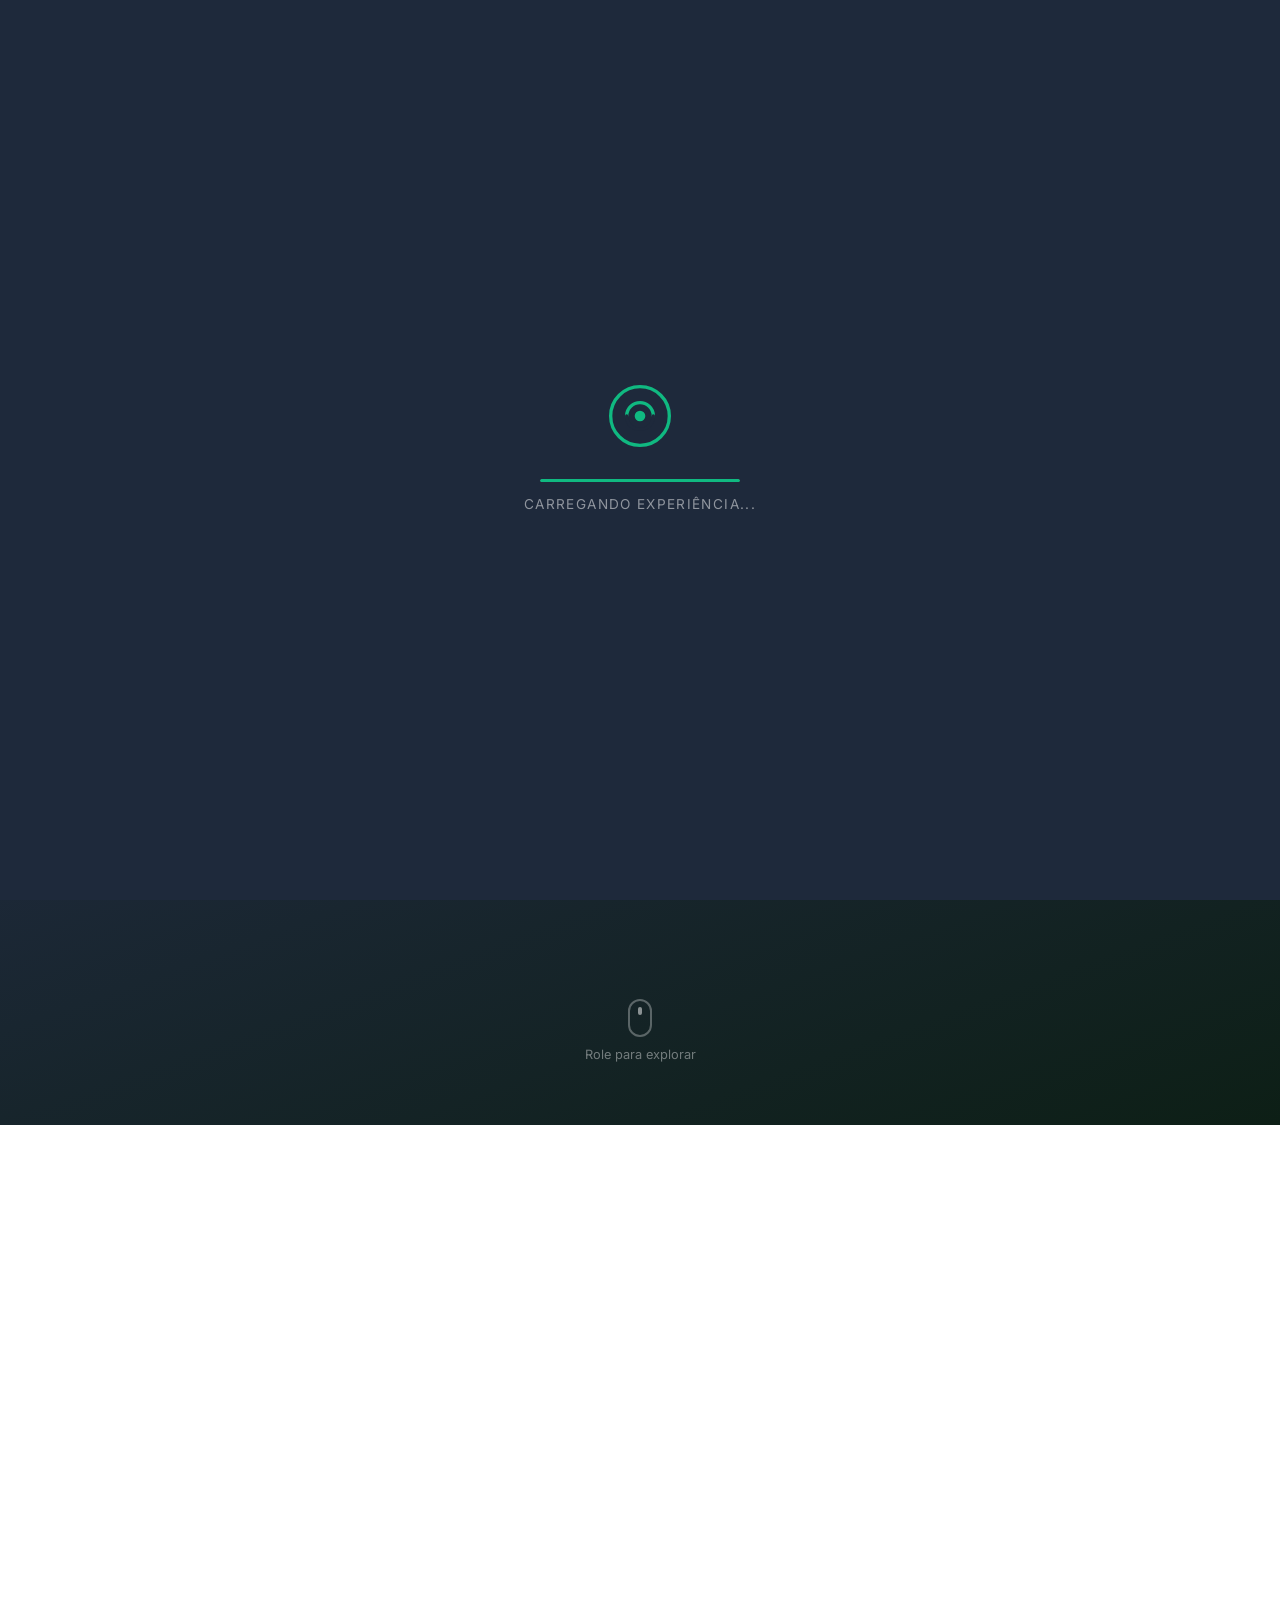
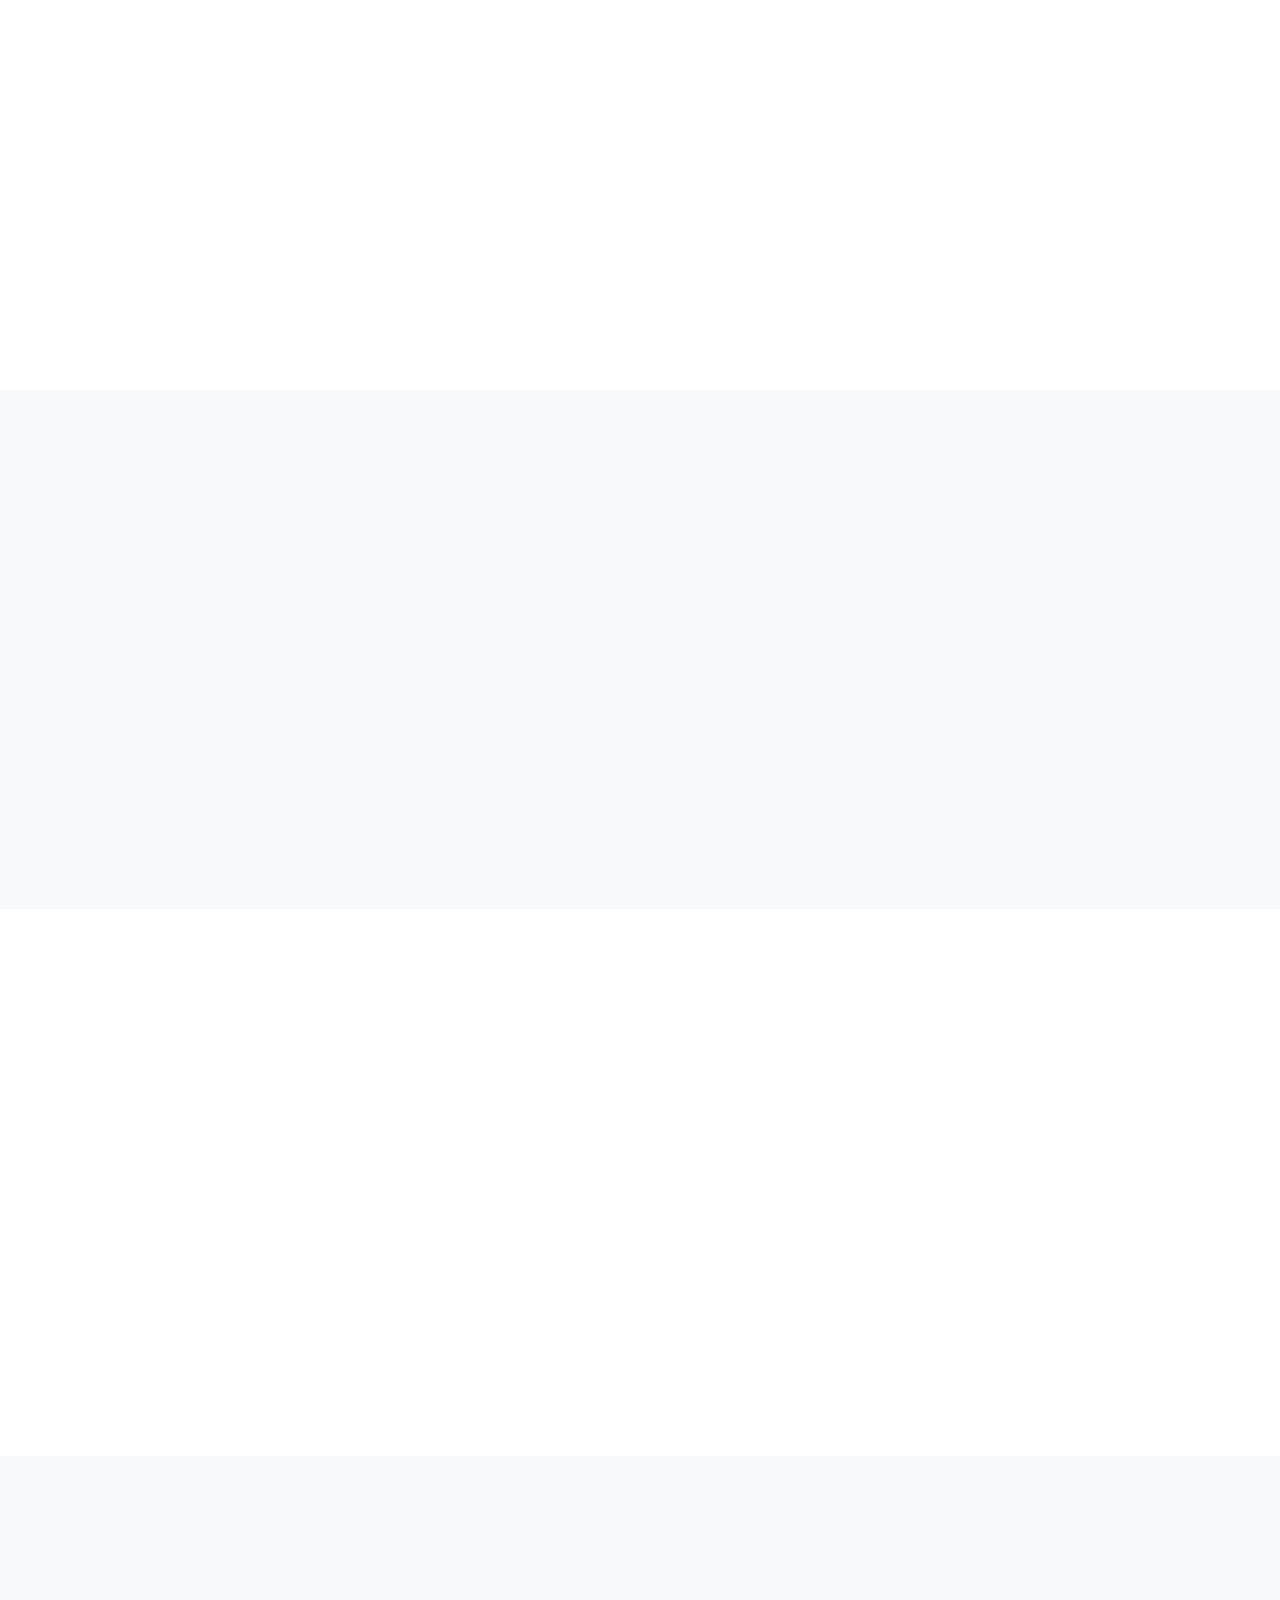
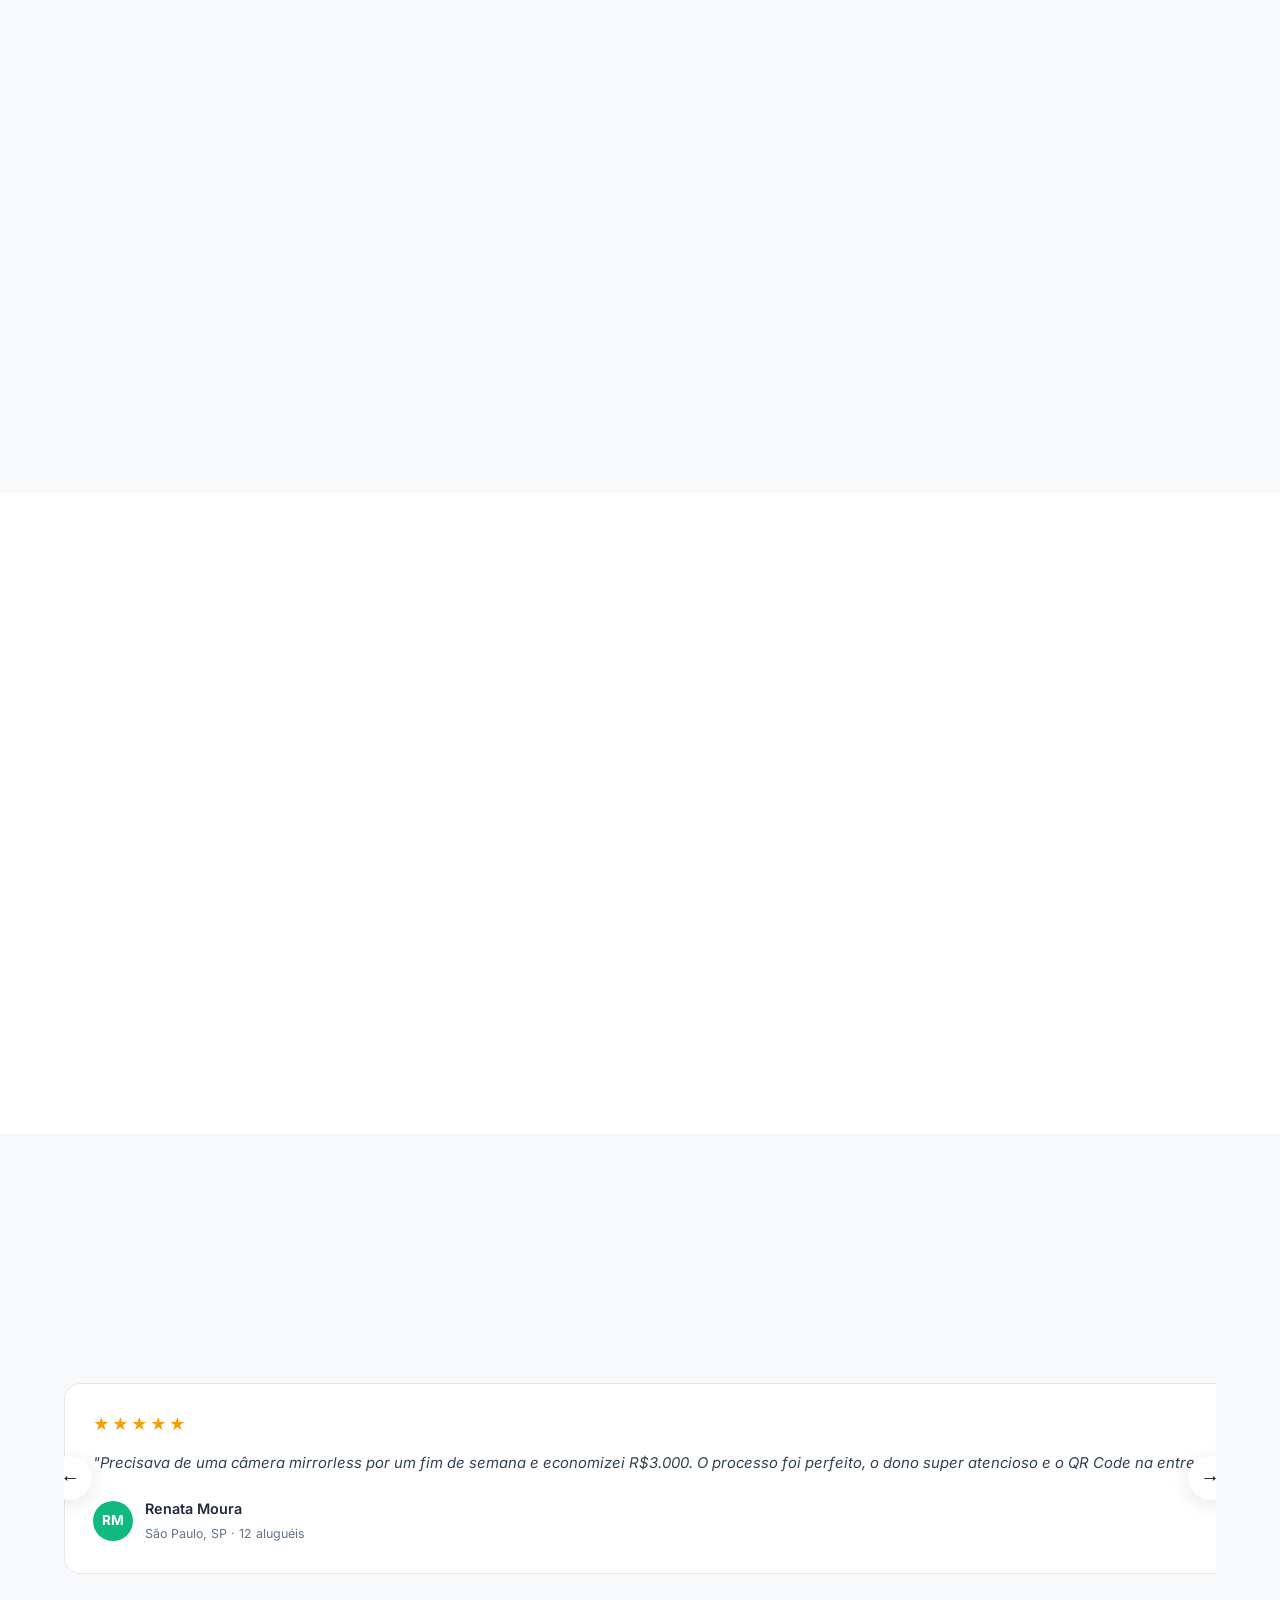
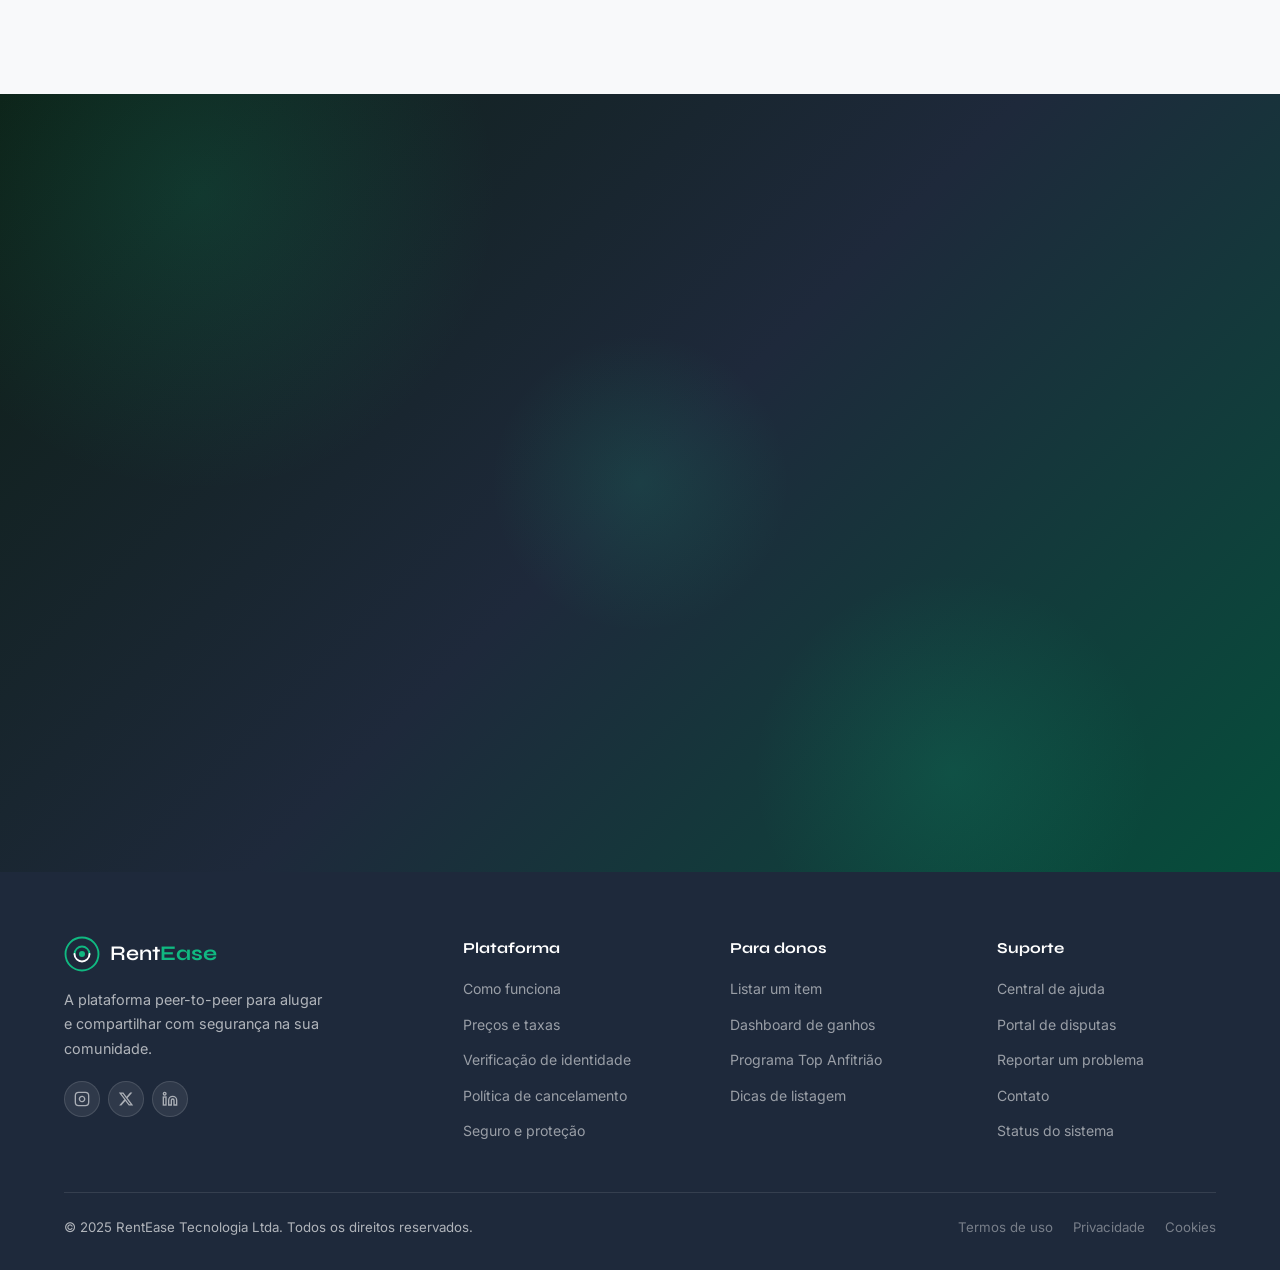
==== commit 78466a69: "Mudei um pouco o codigo" ====
--- a/RentEase/index.html
+++ b/RentEase/index.html
@@ -8,7 +8,7 @@
   <link rel="preconnect" href="https://fonts.googleapis.com" />
   <link rel="preconnect" href="https://fonts.gstatic.com" crossorigin />
   <link href="https://fonts.googleapis.com/css2?family=Syne:wght@400;500;600;700;800&family=Inter:wght@300;400;500;600&display=swap" rel="stylesheet" />
-  <link rel="stylesheet" href="css/style.css" />
+  <link rel="stylesheet" href="style.css" />
 </head>
 <body>
 
@@ -661,6 +661,6 @@
   <!-- Toast -->
   <div class="toast" id="toast"></div>
 
-  <script src="js/app.js"></script>
+  <script src="app.js"></script>
 </body>
 </html>
--- a/RentEase/style.css
+++ b/RentEase/style.css
@@ -0,0 +1,846 @@
+/* =============================================
+   RENTEASE — MAIN STYLES
+   ============================================= */
+
+*, *::before, *::after { box-sizing: border-box; margin: 0; padding: 0; }
+
+:root {
+  --white: #FFFFFF;
+  --off-white: #F8F9FA;
+  --slate: #1E293B;
+  --slate-mid: #334155;
+  --slate-light: #64748B;
+  --emerald: #10B981;
+  --emerald-dark: #059669;
+  --emerald-light: #D1FAE5;
+  --amber: #F59E0B;
+  --amber-light: #FEF3C7;
+  --blue: #3B82F6;
+  --purple: #8B5CF6;
+  --border: #E2E8F0;
+  --shadow-sm: 0 1px 3px rgba(0,0,0,.08), 0 1px 2px rgba(0,0,0,.06);
+  --shadow-md: 0 4px 20px rgba(0,0,0,.10);
+  --shadow-lg: 0 10px 40px rgba(0,0,0,.14);
+  --shadow-xl: 0 20px 60px rgba(0,0,0,.18);
+  --radius: 16px;
+  --radius-sm: 10px;
+  --radius-pill: 999px;
+  --transition: .3s cubic-bezier(.4,0,.2,1);
+  --font-display: 'Syne', sans-serif;
+  --font-body: 'Inter', sans-serif;
+}
+
+html { scroll-behavior: smooth; font-size: 16px; }
+
+body {
+  font-family: var(--font-body);
+  background: var(--off-white);
+  color: var(--slate);
+  overflow-x: hidden;
+  line-height: 1.6;
+}
+
+body.modal-open { overflow: hidden; }
+
+/* ---- SCROLLBAR ---- */
+::-webkit-scrollbar { width: 6px; }
+::-webkit-scrollbar-track { background: var(--off-white); }
+::-webkit-scrollbar-thumb { background: var(--emerald); border-radius: 3px; }
+
+/* ---- LOADER ---- */
+#loader {
+  position: fixed; inset: 0;
+  background: var(--slate);
+  z-index: 9999;
+  display: flex; align-items: center; justify-content: center;
+  transition: opacity .6s ease, visibility .6s ease;
+}
+#loader.hidden { opacity: 0; visibility: hidden; pointer-events: none; }
+.loader-inner { text-align: center; }
+.loader-logo {
+  width: 64px; height: 64px;
+  animation: spin 2s linear infinite;
+  margin-bottom: 24px;
+}
+.loader-bar {
+  width: 200px; height: 3px;
+  background: rgba(255,255,255,.15);
+  border-radius: 99px;
+  margin: 0 auto 12px;
+  overflow: hidden;
+}
+.loader-progress {
+  height: 100%;
+  background: var(--emerald);
+  border-radius: 99px;
+  animation: loadBar 1.8s ease forwards;
+}
+.loader-text { color: rgba(255,255,255,.5); font-size: .85rem; letter-spacing: .1em; text-transform: uppercase; }
+@keyframes spin { to { transform: rotate(360deg); } }
+@keyframes loadBar { from { width: 0; } to { width: 100%; } }
+
+/* ---- NAVBAR ---- */
+#navbar {
+  position: fixed; top: 0; left: 0; right: 0; z-index: 100;
+  padding: 0 24px;
+  transition: background .3s, box-shadow .3s, backdrop-filter .3s;
+}
+#navbar.scrolled {
+  background: rgba(248,249,250,.88);
+  backdrop-filter: blur(20px) saturate(1.8);
+  -webkit-backdrop-filter: blur(20px) saturate(1.8);
+  box-shadow: 0 1px 0 var(--border), var(--shadow-sm);
+}
+.nav-container {
+  max-width: 1200px; margin: 0 auto;
+  height: 70px;
+  display: flex; align-items: center; gap: 32px;
+}
+.nav-logo {
+  display: flex; align-items: center; gap: 10px;
+  text-decoration: none; color: var(--slate);
+  font-family: var(--font-display);
+  font-size: 1.3rem; font-weight: 600;
+  flex-shrink: 0;
+}
+.logo-icon { width: 36px; height: 36px; }
+.nav-logo strong { color: var(--emerald); }
+.nav-links {
+  display: flex; gap: 8px; list-style: none; margin: auto;
+}
+.nav-links a {
+  text-decoration: none; color: var(--slate-mid);
+  font-size: .93rem; font-weight: 500;
+  padding: 6px 14px; border-radius: var(--radius-pill);
+  transition: color var(--transition), background var(--transition);
+}
+.nav-links a:hover { color: var(--slate); background: rgba(16,185,129,.1); }
+.nav-actions { display: flex; gap: 8px; align-items: center; flex-shrink: 0; }
+.hamburger {
+  display: none; flex-direction: column; gap: 5px;
+  background: none; border: none; cursor: pointer; padding: 8px; margin-left: auto;
+}
+.hamburger span {
+  width: 24px; height: 2px; background: var(--slate);
+  border-radius: 2px; transition: var(--transition);
+  display: block;
+}
+.hamburger.open span:nth-child(1) { transform: translateY(7px) rotate(45deg); }
+.hamburger.open span:nth-child(2) { opacity: 0; transform: scaleX(0); }
+.hamburger.open span:nth-child(3) { transform: translateY(-7px) rotate(-45deg); }
+
+.mobile-menu {
+  display: none; flex-direction: column; gap: 0;
+  background: rgba(248,249,250,.97);
+  backdrop-filter: blur(20px);
+  border-top: 1px solid var(--border);
+  padding: 16px 24px 24px;
+  max-height: 0; overflow: hidden;
+  transition: max-height .4s cubic-bezier(.4,0,.2,1), padding .4s;
+}
+.mobile-menu.open { max-height: 500px; display: flex; }
+.mobile-menu ul { list-style: none; margin-bottom: 16px; }
+.mobile-menu ul li a {
+  display: block; padding: 12px 0;
+  color: var(--slate); text-decoration: none;
+  font-weight: 500; border-bottom: 1px solid var(--border);
+}
+.mobile-actions { display: flex; flex-direction: column; gap: 8px; }
+
+/* ---- BUTTONS ---- */
+.btn-primary, .btn-ghost, .btn-outline, .btn-search, .btn-cta-white, .btn-cta-outline {
+  font-family: var(--font-body);
+  font-weight: 600; border: none; cursor: pointer;
+  border-radius: var(--radius-pill);
+  transition: all var(--transition);
+  white-space: nowrap;
+}
+.btn-primary {
+  background: var(--emerald); color: white;
+  padding: 11px 22px; font-size: .9rem;
+  box-shadow: 0 4px 14px rgba(16,185,129,.3);
+}
+.btn-primary:hover {
+  background: var(--emerald-dark);
+  box-shadow: 0 6px 20px rgba(16,185,129,.4);
+  transform: translateY(-1px);
+}
+.btn-ghost {
+  background: transparent; color: var(--slate);
+  padding: 11px 20px; font-size: .9rem;
+  border: 1.5px solid var(--border);
+}
+.btn-ghost:hover { border-color: var(--emerald); color: var(--emerald); }
+.btn-outline {
+  background: transparent; color: var(--emerald);
+  padding: 13px 28px; font-size: .95rem;
+  border: 2px solid var(--emerald);
+  display: inline-flex; align-items: center; gap: 8px;
+}
+.btn-outline:hover { background: var(--emerald); color: white; }
+.btn-outline .btn-icon { width: 18px; height: 18px; transition: transform var(--transition); }
+.btn-outline:hover .btn-icon { transform: translateX(4px); }
+.full { width: 100%; }
+
+/* ---- CONTAINER ---- */
+.container { max-width: 1200px; margin: 0 auto; padding: 0 24px; }
+section { padding: 96px 0; }
+
+/* ---- TYPOGRAPHY ---- */
+.section-eyebrow {
+  display: inline-block;
+  font-size: .8rem; font-weight: 600; letter-spacing: .12em;
+  text-transform: uppercase; color: var(--emerald);
+  background: var(--emerald-light);
+  padding: 5px 14px; border-radius: var(--radius-pill);
+  margin-bottom: 16px;
+}
+.section-eyebrow.light { background: rgba(255,255,255,.15); color: rgba(255,255,255,.9); }
+.section-title {
+  font-family: var(--font-display);
+  font-size: clamp(1.8rem, 4vw, 2.8rem);
+  font-weight: 800; line-height: 1.15;
+  color: var(--slate); margin-bottom: 16px;
+}
+.section-desc { color: var(--slate-light); font-size: 1.05rem; max-width: 560px; }
+.section-header { margin-bottom: 56px; }
+.section-header.center { text-align: center; }
+.section-header.center .section-desc { margin: 0 auto; }
+
+/* ---- HERO ---- */
+#hero {
+  min-height: 100vh;
+  display: flex; flex-direction: column; align-items: center; justify-content: center;
+  position: relative; padding: 120px 24px 60px;
+  overflow: hidden;
+  background: linear-gradient(160deg, #0f172a 0%, #1e293b 50%, #0d1f16 100%);
+}
+#heroCanvas { position: absolute; inset: 0; width: 100%; height: 100%; pointer-events: none; }
+.hero-content { position: relative; z-index: 2; text-align: center; max-width: 780px; width: 100%; }
+.hero-badge {
+  display: inline-flex; align-items: center; gap: 8px;
+  background: rgba(16,185,129,.15); border: 1px solid rgba(16,185,129,.35);
+  color: #6EE7B7; padding: 7px 16px; border-radius: var(--radius-pill);
+  font-size: .85rem; font-weight: 500; margin-bottom: 28px;
+  backdrop-filter: blur(8px);
+}
+.badge-dot {
+  width: 7px; height: 7px; border-radius: 50%;
+  background: var(--emerald);
+  box-shadow: 0 0 8px var(--emerald);
+  animation: pulse-dot 2s infinite;
+}
+@keyframes pulse-dot {
+  0%,100% { opacity: 1; transform: scale(1); }
+  50% { opacity: .6; transform: scale(1.3); }
+}
+.hero-title {
+  font-family: var(--font-display);
+  font-size: clamp(2.4rem, 6vw, 4.2rem);
+  font-weight: 800; line-height: 1.1;
+  color: white; margin-bottom: 20px;
+}
+.gradient-text {
+  background: linear-gradient(135deg, #10B981 0%, #34d399 50%, #6EE7B7 100%);
+  -webkit-background-clip: text; -webkit-text-fill-color: transparent; background-clip: text;
+}
+.hero-subtitle {
+  font-size: 1.15rem; color: rgba(255,255,255,.65);
+  margin-bottom: 36px; max-width: 560px; margin-left: auto; margin-right: auto;
+}
+.hero-search {
+  display: flex; gap: 0; margin-bottom: 20px;
+  background: white; border-radius: var(--radius-pill);
+  padding: 6px 6px 6px 20px;
+  box-shadow: 0 8px 40px rgba(0,0,0,.35);
+  max-width: 580px; margin-left: auto; margin-right: auto;
+  position: relative;
+}
+.search-box { flex: 1; position: relative; display: flex; align-items: center; gap: 10px; }
+.search-icon { width: 18px; height: 18px; color: var(--slate-light); flex-shrink: 0; }
+.hero-search input {
+  flex: 1; border: none; outline: none;
+  font-size: 1rem; color: var(--slate);
+  background: transparent; font-family: var(--font-body);
+}
+.hero-search input::placeholder { color: var(--slate-light); }
+.search-suggestions {
+  position: absolute; top: calc(100% + 12px); left: -20px; right: 0;
+  background: white; border-radius: var(--radius);
+  box-shadow: var(--shadow-xl); z-index: 10;
+  overflow: hidden; display: none;
+}
+.search-suggestions.open { display: block; }
+.suggestion-item {
+  padding: 12px 20px; cursor: pointer;
+  font-size: .93rem; color: var(--slate-mid);
+  display: flex; align-items: center; gap: 10px;
+  transition: background .15s;
+}
+.suggestion-item:hover { background: var(--off-white); }
+.btn-search {
+  background: var(--emerald); color: white;
+  padding: 13px 28px; border-radius: var(--radius-pill);
+  font-size: .95rem; font-weight: 600;
+  box-shadow: 0 4px 14px rgba(16,185,129,.35);
+}
+.btn-search:hover { background: var(--emerald-dark); transform: scale(1.02); }
+.hero-filters {
+  display: flex; gap: 8px; flex-wrap: wrap; justify-content: center; margin-bottom: 40px;
+}
+.filter-pill {
+  background: rgba(255,255,255,.1); border: 1px solid rgba(255,255,255,.18);
+  color: rgba(255,255,255,.8); padding: 7px 16px; border-radius: var(--radius-pill);
+  font-size: .83rem; font-weight: 500; cursor: pointer;
+  transition: all var(--transition); font-family: var(--font-body);
+}
+.filter-pill:hover, .filter-pill.active {
+  background: var(--emerald); border-color: var(--emerald); color: white;
+  box-shadow: 0 4px 12px rgba(16,185,129,.35);
+}
+.hero-stats {
+  position: relative; z-index: 2;
+  display: flex; align-items: center; gap: 32px;
+  background: rgba(255,255,255,.07); backdrop-filter: blur(20px);
+  border: 1px solid rgba(255,255,255,.12);
+  border-radius: var(--radius); padding: 20px 36px;
+  margin-top: 0; margin-bottom: 40px;
+}
+.stat-item { text-align: center; }
+.stat-number {
+  display: block; font-family: var(--font-display);
+  font-size: 1.9rem; font-weight: 800; color: white;
+}
+.stat-suffix { font-family: var(--font-display); font-size: 1.9rem; font-weight: 800; color: var(--amber); }
+.stat-label { font-size: .8rem; color: rgba(255,255,255,.55); }
+.stat-divider { width: 1px; height: 40px; background: rgba(255,255,255,.15); }
+.scroll-indicator {
+  position: relative; z-index: 2;
+  display: flex; flex-direction: column; align-items: center; gap: 8px;
+  color: rgba(255,255,255,.4); font-size: .8rem;
+  animation: float 3s ease-in-out infinite;
+}
+.scroll-mouse {
+  width: 24px; height: 38px;
+  border: 2px solid rgba(255,255,255,.3); border-radius: 12px;
+  display: flex; justify-content: center; padding-top: 6px;
+}
+.scroll-wheel {
+  width: 4px; height: 8px;
+  background: rgba(255,255,255,.5); border-radius: 2px;
+  animation: scrollWheel 1.8s ease-in-out infinite;
+}
+@keyframes float { 0%,100% { transform: translateY(0); } 50% { transform: translateY(-6px); } }
+@keyframes scrollWheel { 0% { opacity:1;transform:translateY(0); } 80% { opacity:0;transform:translateY(10px); } 100% { opacity:0;transform:translateY(0); } }
+
+/* ---- HOW IT WORKS ---- */
+#how-it-works { background: white; }
+.steps-grid {
+  display: grid; grid-template-columns: repeat(3, 1fr); gap: 24px;
+}
+.step-card {
+  background: var(--off-white); border-radius: var(--radius);
+  padding: 28px; display: flex; gap: 20px; align-items: flex-start;
+  border: 1px solid var(--border);
+  transition: transform var(--transition), box-shadow var(--transition);
+  animation-delay: var(--delay, 0s);
+}
+.step-card:hover { transform: translateY(-4px); box-shadow: var(--shadow-lg); }
+.step-icon-wrap {
+  width: 48px; height: 48px; flex-shrink: 0;
+  background: color-mix(in srgb, var(--c) 12%, transparent);
+  border-radius: var(--radius-sm);
+  display: flex; align-items: center; justify-content: center;
+  border: 1.5px solid color-mix(in srgb, var(--c) 25%, transparent);
+}
+.step-icon-wrap svg { width: 22px; height: 22px; stroke: var(--c); }
+.step-tag {
+  display: inline-block; font-size: .72rem; font-weight: 600;
+  text-transform: uppercase; letter-spacing: .08em;
+  color: var(--slate-light); margin-bottom: 6px;
+}
+.step-content h3 { font-family: var(--font-display); font-size: 1.05rem; font-weight: 700; margin-bottom: 6px; }
+.step-content p { font-size: .9rem; color: var(--slate-light); line-height: 1.6; }
+
+/* ---- CATEGORIES ---- */
+#categories { background: var(--off-white); }
+.categories-grid {
+  display: grid; grid-template-columns: repeat(6, 1fr); gap: 16px;
+}
+.cat-card {
+  position: relative; border-radius: var(--radius);
+  padding: 28px 16px; text-align: center; cursor: pointer;
+  overflow: hidden; border: 1px solid var(--border);
+  transition: transform var(--transition), box-shadow var(--transition);
+  background: white;
+  animation-delay: var(--delay, 0s);
+}
+.cat-bg {
+  position: absolute; inset: 0;
+  background: var(--bg);
+  opacity: 0; transition: opacity var(--transition);
+}
+.cat-card:hover .cat-bg { opacity: 1; }
+.cat-card:hover { transform: translateY(-6px) scale(1.02); box-shadow: var(--shadow-lg); color: white; }
+.cat-card:hover h3, .cat-card:hover .cat-count { color: white; }
+.cat-icon { font-size: 2rem; margin-bottom: 10px; position: relative; z-index: 1; }
+.cat-card h3 { font-family: var(--font-display); font-size: .95rem; font-weight: 700; position: relative; z-index: 1; margin-bottom: 4px; }
+.cat-count { font-size: .78rem; color: var(--slate-light); position: relative; z-index: 1; transition: color var(--transition); }
+
+/* ---- FEATURED ITEMS ---- */
+#featured { background: white; }
+.filter-tabs {
+  display: flex; gap: 8px; margin-bottom: 32px; flex-wrap: wrap;
+}
+.tab-btn {
+  padding: 9px 20px; border-radius: var(--radius-pill);
+  background: var(--off-white); border: 1.5px solid var(--border);
+  font-size: .875rem; font-weight: 500; cursor: pointer;
+  font-family: var(--font-body); color: var(--slate-mid);
+  transition: all var(--transition);
+}
+.tab-btn.active { background: var(--slate); color: white; border-color: var(--slate); }
+.tab-btn:hover:not(.active) { border-color: var(--emerald); color: var(--emerald); }
+.items-grid {
+  display: grid; grid-template-columns: repeat(4, 1fr); gap: 20px;
+  margin-bottom: 40px;
+}
+.item-card {
+  background: white; border-radius: var(--radius);
+  border: 1px solid var(--border); overflow: hidden;
+  cursor: pointer; transition: transform var(--transition), box-shadow var(--transition);
+  transform-style: preserve-3d;
+}
+.item-card:hover { transform: translateY(-6px) rotateX(2deg); box-shadow: var(--shadow-xl); }
+.item-img {
+  width: 100%; aspect-ratio: 4/3; object-fit: cover;
+  background: var(--off-white);
+  display: flex; align-items: center; justify-content: center;
+  font-size: 3rem; position: relative; overflow: hidden;
+}
+.item-img-bg {
+  width: 100%; height: 100%;
+  display: flex; align-items: center; justify-content: center;
+  font-size: 3rem;
+  background: var(--bg, linear-gradient(135deg, #e0e7ff 0%, #c7d2fe 100%));
+  transition: transform .4s ease;
+}
+.item-card:hover .item-img-bg { transform: scale(1.05); }
+.item-badge {
+  position: absolute; top: 12px; left: 12px;
+  background: var(--slate); color: white;
+  font-size: .72rem; font-weight: 600; padding: 4px 10px; border-radius: var(--radius-pill);
+}
+.item-badge.new { background: var(--emerald); }
+.item-badge.hot { background: var(--amber); color: var(--slate); }
+.item-fav {
+  position: absolute; top: 10px; right: 10px;
+  background: white; border: none; cursor: pointer;
+  width: 32px; height: 32px; border-radius: 50%;
+  display: flex; align-items: center; justify-content: center;
+  font-size: 1rem; box-shadow: var(--shadow-sm);
+  transition: transform var(--transition);
+}
+.item-fav:hover { transform: scale(1.2); }
+.item-body { padding: 16px; }
+.item-category {
+  font-size: .73rem; font-weight: 600; text-transform: uppercase;
+  letter-spacing: .07em; color: var(--emerald); margin-bottom: 6px;
+}
+.item-name {
+  font-family: var(--font-display); font-weight: 700;
+  font-size: 1rem; margin-bottom: 6px; color: var(--slate);
+  white-space: nowrap; overflow: hidden; text-overflow: ellipsis;
+}
+.item-location { font-size: .82rem; color: var(--slate-light); margin-bottom: 10px; }
+.item-footer {
+  display: flex; align-items: center; justify-content: space-between;
+  border-top: 1px solid var(--border); padding-top: 10px; margin-top: 4px;
+}
+.item-price { font-family: var(--font-display); font-weight: 700; color: var(--slate); }
+.item-price span { font-size: .78rem; font-weight: 400; color: var(--slate-light); }
+.item-rating { display: flex; align-items: center; gap: 4px; font-size: .83rem; font-weight: 600; }
+.item-rating .star { color: var(--amber); }
+.item-rating .reviews { color: var(--slate-light); font-weight: 400; }
+.load-more-wrap { text-align: center; }
+
+/* ---- MAP SECTION ---- */
+#map-section { background: var(--off-white); }
+.map-layout {
+  display: grid; grid-template-columns: 1fr 1.2fr; gap: 64px; align-items: center;
+}
+.map-content .section-title { margin-bottom: 16px; }
+.map-content p { color: var(--slate-light); margin-bottom: 24px; font-size: 1rem; }
+.map-features { list-style: none; margin-bottom: 32px; display: flex; flex-direction: column; gap: 10px; }
+.map-features li {
+  display: flex; align-items: center; gap: 10px;
+  font-size: .93rem; font-weight: 500;
+}
+.map-features svg { width: 18px; height: 18px; flex-shrink: 0; }
+.fake-map {
+  width: 100%; aspect-ratio: 4/3; border-radius: var(--radius);
+  background: linear-gradient(135deg, #e0f2fe 0%, #dbeafe 100%);
+  position: relative; overflow: hidden;
+  box-shadow: var(--shadow-xl);
+  border: 1px solid var(--border);
+}
+.fake-map::before {
+  content: ''; position: absolute; inset: 0;
+  background: 
+    repeating-linear-gradient(0deg, rgba(148,163,184,.15) 0, rgba(148,163,184,.15) 1px, transparent 1px, transparent 60px),
+    repeating-linear-gradient(90deg, rgba(148,163,184,.15) 0, rgba(148,163,184,.15) 1px, transparent 1px, transparent 60px);
+}
+.map-overlay-ui { position: absolute; inset: 0; }
+.map-pin {
+  position: absolute; cursor: pointer;
+  display: flex; flex-direction: column; align-items: center; gap: 0;
+  transition: transform var(--transition);
+}
+.map-pin:hover { transform: scale(1.15) translateY(-3px); z-index: 5; }
+.map-pin > span {
+  font-size: 1.4rem;
+  background: white; border-radius: 50%;
+  width: 44px; height: 44px;
+  display: flex; align-items: center; justify-content: center;
+  box-shadow: var(--shadow-md);
+  border: 2px solid white;
+}
+.map-pin.active > span { border-color: var(--emerald); box-shadow: 0 0 0 4px rgba(16,185,129,.2), var(--shadow-md); }
+.map-pin::after {
+  content: attr(data-price);
+  background: var(--slate); color: white;
+  font-size: .7rem; font-weight: 600;
+  padding: 3px 8px; border-radius: var(--radius-pill);
+  white-space: nowrap; margin-top: 4px;
+  opacity: 0; transform: translateY(-4px); transition: all .2s;
+}
+.map-pin:hover::after { opacity: 1; transform: translateY(0); }
+.pin1 { top: 30%; left: 25%; }
+.pin2 { top: 50%; left: 55%; }
+.pin3 { top: 20%; left: 65%; }
+.pin4 { top: 65%; left: 30%; }
+.pin5 { top: 42%; left: 42%; }
+.map-radius-circle {
+  position: absolute; top: 50%; left: 50%;
+  transform: translate(-50%, -50%);
+  width: 60%; aspect-ratio: 1;
+  border: 2px dashed rgba(16,185,129,.4);
+  border-radius: 50%;
+  animation: pulse-circle 3s ease-in-out infinite;
+}
+@keyframes pulse-circle {
+  0%,100% { transform: translate(-50%,-50%) scale(1); opacity: .6; }
+  50% { transform: translate(-50%,-50%) scale(1.05); opacity: 1; }
+}
+
+/* ---- TRUST ---- */
+#trust { background: white; }
+.trust-grid {
+  display: grid; grid-template-columns: repeat(4,1fr); gap: 24px;
+}
+.trust-card {
+  background: var(--off-white); border-radius: var(--radius);
+  padding: 32px 24px; border: 1px solid var(--border);
+  transition: transform var(--transition), box-shadow var(--transition);
+  animation-delay: var(--delay, 0s);
+}
+.trust-card:hover { transform: translateY(-5px); box-shadow: var(--shadow-lg); }
+.trust-icon {
+  width: 52px; height: 52px;
+  background: color-mix(in srgb, var(--tc) 12%, transparent);
+  border-radius: var(--radius-sm);
+  display: flex; align-items: center; justify-content: center;
+  margin-bottom: 20px; border: 1.5px solid color-mix(in srgb, var(--tc) 25%, transparent);
+}
+.trust-icon svg { width: 24px; height: 24px; stroke: var(--tc); }
+.trust-card h3 { font-family: var(--font-display); font-weight: 700; font-size: 1.05rem; margin-bottom: 10px; }
+.trust-card p { font-size: .9rem; color: var(--slate-light); line-height: 1.6; }
+
+/* ---- TESTIMONIALS ---- */
+#testimonials { background: var(--off-white); overflow: hidden; }
+.testimonials-track-wrap {
+  position: relative;
+  overflow: hidden;
+}
+.testimonials-track {
+  display: flex; gap: 20px;
+  transition: transform .5s cubic-bezier(.4,0,.2,1);
+}
+.testimonial-card {
+  min-width: calc(33.333% - 14px);
+  background: white; border-radius: var(--radius);
+  padding: 28px; border: 1px solid var(--border);
+  flex-shrink: 0;
+}
+.t-stars { color: var(--amber); font-size: 1rem; margin-bottom: 14px; letter-spacing: 2px; }
+.testimonial-card p { font-size: .93rem; color: var(--slate-mid); line-height: 1.7; margin-bottom: 20px; font-style: italic; }
+.t-user { display: flex; align-items: center; gap: 12px; }
+.t-avatar {
+  width: 40px; height: 40px; border-radius: 50%;
+  background: var(--av, var(--emerald));
+  display: flex; align-items: center; justify-content: center;
+  font-weight: 700; font-size: .85rem; color: white; flex-shrink: 0;
+}
+.t-user strong { display: block; font-size: .9rem; font-weight: 600; }
+.t-user span { font-size: .78rem; color: var(--slate-light); }
+.t-badge { margin-left: auto; font-size: .72rem; color: var(--emerald); font-weight: 600; white-space: nowrap; }
+.track-btn {
+  position: absolute; top: 50%; transform: translateY(-50%);
+  width: 44px; height: 44px; border-radius: 50%; border: none;
+  background: white; box-shadow: var(--shadow-md); cursor: pointer;
+  font-size: 1.2rem; transition: all var(--transition);
+  z-index: 5;
+}
+.track-btn:hover { background: var(--emerald); color: white; transform: translateY(-50%) scale(1.1); }
+.track-btn.prev { left: -16px; }
+.track-btn.next { right: -16px; }
+.track-dots {
+  display: flex; justify-content: center; gap: 8px; margin-top: 24px;
+}
+.track-dot {
+  width: 8px; height: 8px; border-radius: 50%;
+  background: var(--border); cursor: pointer; transition: all var(--transition); border: none;
+}
+.track-dot.active { background: var(--emerald); width: 24px; border-radius: 4px; }
+
+/* ---- CTA SECTION ---- */
+#cta-section {
+  position: relative; overflow: hidden;
+  background: linear-gradient(135deg, #0d1f16 0%, #1e293b 50%, #064e3b 100%);
+  padding: 96px 0; text-align: center;
+}
+.cta-bg-shapes { position: absolute; inset: 0; pointer-events: none; }
+.cta-shape {
+  position: absolute; border-radius: 50%;
+  background: radial-gradient(circle, rgba(16,185,129,.15) 0%, transparent 70%);
+}
+.cta-shape.s1 { width: 600px; height: 600px; top: -200px; left: -100px; }
+.cta-shape.s2 { width: 400px; height: 400px; bottom: -100px; right: 10%; }
+.cta-shape.s3 { width: 300px; height: 300px; top: 50%; left: 50%; transform: translate(-50%,-50%); }
+.cta-content { position: relative; z-index: 1; max-width: 680px; margin: 0 auto; }
+.cta-content h2 {
+  font-family: var(--font-display); font-size: clamp(2rem, 5vw, 3.2rem);
+  font-weight: 800; color: white; line-height: 1.15; margin-bottom: 20px;
+}
+.counter-cta { color: var(--emerald); }
+.cta-content p { color: rgba(255,255,255,.65); font-size: 1.05rem; margin-bottom: 36px; }
+.cta-actions { display: flex; gap: 12px; justify-content: center; flex-wrap: wrap; margin-bottom: 20px; }
+.btn-cta-white {
+  background: white; color: var(--slate); padding: 14px 32px; font-size: 1rem;
+  border-radius: var(--radius-pill); font-weight: 700; font-family: var(--font-body);
+  box-shadow: 0 4px 20px rgba(255,255,255,.2);
+  transition: all var(--transition); border: none; cursor: pointer;
+}
+.btn-cta-white:hover { transform: translateY(-2px); box-shadow: 0 8px 30px rgba(255,255,255,.3); }
+.btn-cta-outline {
+  background: transparent; color: rgba(255,255,255,.85);
+  padding: 14px 32px; font-size: 1rem;
+  border: 2px solid rgba(255,255,255,.3); border-radius: var(--radius-pill);
+  cursor: pointer; transition: all var(--transition);
+}
+.btn-cta-outline:hover { border-color: white; color: white; background: rgba(255,255,255,.08); }
+.cta-note { color: rgba(255,255,255,.4); font-size: .83rem; }
+
+/* ---- FOOTER ---- */
+#footer { background: var(--slate); color: rgba(255,255,255,.65); padding: 64px 0 32px; }
+.footer-grid {
+  display: grid; grid-template-columns: 1.6fr 1fr 1fr 1fr; gap: 48px;
+  margin-bottom: 48px;
+}
+.footer-brand .nav-logo { color: white; margin-bottom: 16px; display: inline-flex; }
+.footer-logo strong { color: var(--emerald); }
+.footer-brand p { font-size: .9rem; line-height: 1.7; max-width: 260px; margin-bottom: 20px; }
+.social-links { display: flex; gap: 8px; }
+.social-link {
+  width: 36px; height: 36px; border-radius: 50%;
+  background: rgba(255,255,255,.08); border: 1px solid rgba(255,255,255,.12);
+  display: flex; align-items: center; justify-content: center;
+  color: rgba(255,255,255,.6); transition: all var(--transition); text-decoration: none;
+}
+.social-link:hover { background: var(--emerald); border-color: var(--emerald); color: white; }
+.social-link svg { width: 16px; height: 16px; }
+.footer-col h4 {
+  font-family: var(--font-display); font-weight: 700;
+  font-size: .95rem; color: white; margin-bottom: 16px;
+}
+.footer-col ul { list-style: none; display: flex; flex-direction: column; gap: 10px; }
+.footer-col a {
+  color: rgba(255,255,255,.55); text-decoration: none;
+  font-size: .88rem; transition: color var(--transition);
+}
+.footer-col a:hover { color: var(--emerald); }
+.footer-bottom {
+  border-top: 1px solid rgba(255,255,255,.1);
+  padding-top: 24px;
+  display: flex; align-items: center; justify-content: space-between; flex-wrap: wrap; gap: 12px;
+}
+.footer-bottom p { font-size: .83rem; }
+.footer-legal { display: flex; gap: 20px; }
+.footer-legal a { color: rgba(255,255,255,.4); font-size: .83rem; text-decoration: none; transition: color var(--transition); }
+.footer-legal a:hover { color: white; }
+
+/* ---- MODALS ---- */
+.modal-backdrop {
+  position: fixed; inset: 0; background: rgba(15,23,42,.6);
+  backdrop-filter: blur(4px); z-index: 200;
+  opacity: 0; visibility: hidden; transition: all .3s;
+}
+.modal-backdrop.open { opacity: 1; visibility: visible; }
+.modal {
+  position: fixed; top: 50%; left: 50%;
+  transform: translate(-50%, -48%) scale(.97);
+  background: white; border-radius: var(--radius);
+  box-shadow: var(--shadow-xl); z-index: 201;
+  width: 90%; max-width: 480px;
+  max-height: 90vh; overflow-y: auto;
+  opacity: 0; visibility: hidden;
+  transition: all .35s cubic-bezier(.34,1.56,.64,1);
+}
+.modal.modal-wide { max-width: 700px; }
+.modal.open { opacity: 1; visibility: visible; transform: translate(-50%,-50%) scale(1); }
+.modal-header {
+  padding: 24px 24px 16px;
+  display: flex; align-items: center; justify-content: space-between;
+  border-bottom: 1px solid var(--border);
+}
+.modal-header h3 { font-family: var(--font-display); font-size: 1.25rem; font-weight: 700; }
+.modal-close {
+  background: none; border: none; cursor: pointer;
+  font-size: 1rem; color: var(--slate-light); padding: 4px;
+  border-radius: 50%; width: 30px; height: 30px;
+  display: flex; align-items: center; justify-content: center;
+  transition: all .2s;
+}
+.modal-close:hover { background: var(--off-white); color: var(--slate); }
+.modal-body { padding: 24px; display: flex; flex-direction: column; gap: 16px; }
+.oauth-btns { display: flex; flex-direction: column; gap: 8px; }
+.oauth-btn {
+  display: flex; align-items: center; justify-content: center; gap: 10px;
+  padding: 12px; border-radius: var(--radius-sm);
+  border: 1.5px solid var(--border); background: white; cursor: pointer;
+  font-size: .93rem; font-weight: 500; transition: all var(--transition);
+  font-family: var(--font-body);
+}
+.oauth-btn:hover { border-color: var(--slate); background: var(--off-white); }
+.divider {
+  display: flex; align-items: center; gap: 12px; color: var(--slate-light); font-size: .83rem;
+}
+.divider::before, .divider::after { content: ''; flex: 1; height: 1px; background: var(--border); }
+.form-group { display: flex; flex-direction: column; gap: 6px; }
+.form-group label { font-size: .85rem; font-weight: 600; color: var(--slate); }
+.form-input {
+  padding: 11px 14px; border: 1.5px solid var(--border); border-radius: var(--radius-sm);
+  font-size: .93rem; color: var(--slate); outline: none; transition: border var(--transition);
+  font-family: var(--font-body); background: white;
+}
+.form-input:focus { border-color: var(--emerald); box-shadow: 0 0 0 3px rgba(16,185,129,.12); }
+textarea.form-input { resize: vertical; min-height: 80px; }
+select.form-input { cursor: pointer; }
+.form-row { display: grid; grid-template-columns: 1fr 1fr; gap: 12px; }
+.forgot-link { font-size: .83rem; color: var(--emerald); text-decoration: none; text-align: right; margin-top: -8px; }
+.modal-submit {
+  padding: 13px; font-size: 1rem; border-radius: var(--radius-sm);
+  margin-top: 4px;
+}
+.modal-switch { text-align: center; font-size: .875rem; color: var(--slate-light); }
+.modal-switch a { color: var(--emerald); font-weight: 600; text-decoration: none; }
+.checkbox-group { flex-direction: row !important; align-items: flex-start; gap: 10px; }
+.checkbox-group label { font-size: .83rem; font-weight: 400; color: var(--slate-mid); line-height: 1.5; }
+.checkbox-group a { color: var(--emerald); }
+.list-steps {
+  display: flex; gap: 8px; padding: 4px 0;
+}
+.list-step {
+  flex: 1; padding: 8px; text-align: center; border-radius: var(--radius-sm);
+  font-size: .8rem; font-weight: 600; background: var(--off-white);
+  border: 1.5px solid var(--border); color: var(--slate-light);
+}
+.list-step.active { background: var(--emerald-light); border-color: var(--emerald); color: var(--emerald); }
+.upload-zone {
+  border: 2px dashed var(--border); border-radius: var(--radius-sm);
+  padding: 28px; text-align: center; cursor: pointer;
+  transition: all var(--transition);
+}
+.upload-zone:hover { border-color: var(--emerald); background: var(--emerald-light); }
+.upload-icon { font-size: 2rem; margin-bottom: 8px; }
+.upload-zone p { font-weight: 600; color: var(--slate); font-size: .93rem; }
+.upload-zone span { font-size: .8rem; color: var(--slate-light); }
+
+/* ---- ITEM MODAL BODY ---- */
+.item-modal-grid { display: grid; grid-template-columns: 1fr 1fr; gap: 24px; }
+.item-modal-img {
+  aspect-ratio: 4/3; border-radius: var(--radius-sm);
+  display: flex; align-items: center; justify-content: center;
+  font-size: 5rem; background: var(--bg);
+}
+.item-modal-info { display: flex; flex-direction: column; gap: 14px; }
+.item-modal-price { font-family: var(--font-display); font-size: 2rem; font-weight: 800; color: var(--emerald); }
+.item-modal-price span { font-size: 1rem; font-weight: 400; color: var(--slate-light); }
+.item-modal-desc { font-size: .9rem; color: var(--slate-mid); line-height: 1.6; }
+.item-modal-owner { display: flex; align-items: center; gap: 10px; padding: 12px; background: var(--off-white); border-radius: var(--radius-sm); }
+.owner-avatar { width: 40px; height: 40px; border-radius: 50%; background: var(--av); display: flex; align-items: center; justify-content: center; color: white; font-weight: 700; font-size: .85rem; }
+.owner-info strong { display: block; font-size: .9rem; }
+.owner-info span { font-size: .78rem; color: var(--slate-light); }
+
+/* ---- TOAST ---- */
+.toast {
+  position: fixed; bottom: 24px; right: 24px; z-index: 300;
+  background: var(--slate); color: white;
+  padding: 14px 20px; border-radius: var(--radius);
+  font-size: .9rem; font-weight: 500;
+  box-shadow: var(--shadow-xl);
+  transform: translateY(80px); opacity: 0;
+  transition: all .35s cubic-bezier(.34,1.56,.64,1);
+  max-width: 360px;
+}
+.toast.show { transform: translateY(0); opacity: 1; }
+
+/* ---- REVEAL ANIMATIONS ---- */
+.reveal-up, .reveal-left, .reveal-right {
+  opacity: 0; transition: opacity .7s ease, transform .7s cubic-bezier(.16,1,.3,1);
+  transition-delay: var(--delay, 0s);
+}
+.reveal-up { transform: translateY(30px); }
+.reveal-left { transform: translateX(-30px); }
+.reveal-right { transform: translateX(30px); }
+.revealed { opacity: 1 !important; transform: none !important; }
+
+/* ---- RESPONSIVE ---- */
+@media (max-width: 1100px) {
+  .categories-grid { grid-template-columns: repeat(3,1fr); }
+  .items-grid { grid-template-columns: repeat(3,1fr); }
+  .footer-grid { grid-template-columns: 1fr 1fr; gap: 32px; }
+}
+@media (max-width: 900px) {
+  .nav-links, .nav-actions { display: none; }
+  .hamburger { display: flex; }
+  .mobile-menu { display: flex; }
+  .steps-grid { grid-template-columns: 1fr 1fr; }
+  .trust-grid { grid-template-columns: 1fr 1fr; }
+  .map-layout { grid-template-columns: 1fr; gap: 32px; }
+  .testimonial-card { min-width: calc(50% - 10px); }
+  section { padding: 72px 0; }
+}
+@media (max-width: 640px) {
+  .items-grid { grid-template-columns: 1fr 1fr; }
+  .steps-grid { grid-template-columns: 1fr; }
+  .categories-grid { grid-template-columns: repeat(2,1fr); }
+  .hero-stats { flex-direction: column; gap: 20px; padding: 20px 24px; }
+  .stat-divider { width: 40px; height: 1px; }
+  .trust-grid { grid-template-columns: 1fr; }
+  .testimonial-card { min-width: calc(90vw); }
+  .footer-grid { grid-template-columns: 1fr; gap: 32px; }
+  .track-btn.prev { left: 0; }
+  .track-btn.next { right: 0; }
+  .item-modal-grid { grid-template-columns: 1fr; }
+  .form-row { grid-template-columns: 1fr; }
+  .hero-search { border-radius: var(--radius); padding: 12px; flex-direction: column; gap: 10px; }
+  .btn-search { border-radius: var(--radius-sm); width: 100%; }
+  .cta-actions { flex-direction: column; }
+}
+@media (max-width: 400px) {
+  .items-grid { grid-template-columns: 1fr; }
+}
+@media (prefers-reduced-motion: reduce) {
+  *, *::before, *::after { animation-duration: .01ms !important; transition-duration: .01ms !important; }
+}
